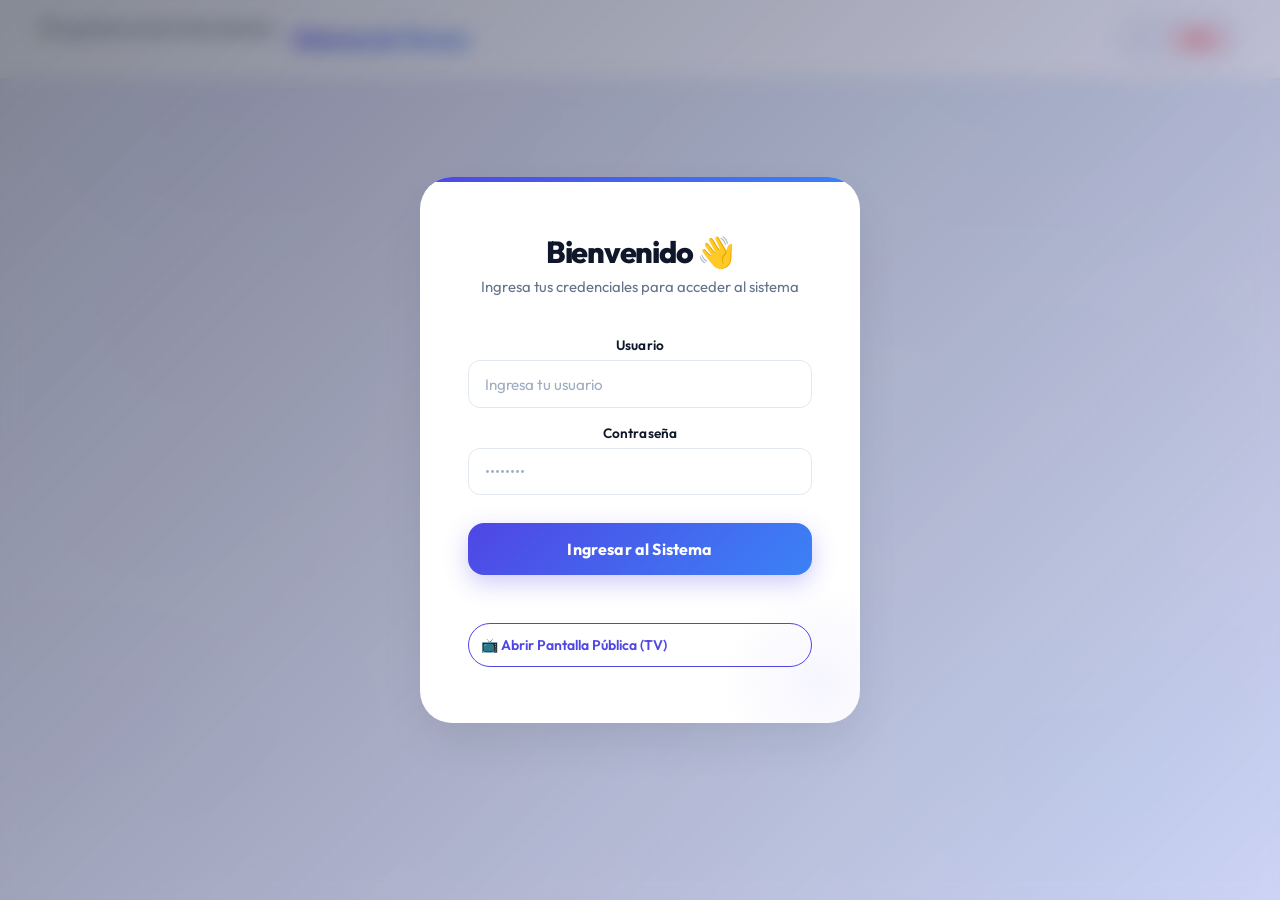
==== index.html @ 90244f5e "Add files via upload" ====
<!DOCTYPE html>
<html lang="es">

<head>
  <meta charset="UTF-8">
  <meta name="viewport" content="width=device-width, initial-scale=1.0">
  <title>Sistema de Turnos - Renovación Montufareña</title>
  <meta name="description" content="Sistema de gestión de turnos médicos para la Unidad de Salud Renovación Montufareña">

  <!-- Supabase SDK -->
  <script src="https://cdn.jsdelivr.net/npm/@supabase/supabase-js@2"></script>

  <!-- Librerías Externas Premium -->
  <script src="https://cdn.jsdelivr.net/npm/chart.js"></script>
  <script src="https://cdnjs.cloudflare.com/ajax/libs/html2pdf.js/0.10.1/html2pdf.bundle.min.js"></script>

  <!-- Estilos -->
  <link rel="stylesheet" href="style.css">
</head>

<body>

  <!-- =====================================================
       MODAL DE LOGIN
       ===================================================== -->
  <div id="overlay">
    <div class="modal">
      <h2>Bienvenido 👋</h2>
      <p class="modal-subtitle">Ingresa tus credenciales para acceder al sistema</p>

      <div id="step-login" class="login-step active">
        <div class="form-group">
          <label for="loginUsername">Usuario</label>
          <input type="text" id="loginUsername" placeholder="Ingresa tu usuario" autocomplete="off"
            onkeypress="if(event.key === 'Enter') document.getElementById('loginPassword').focus()">
        </div>
        <div class="form-group" style="margin-top: 1rem;">
          <label for="loginPassword">Contraseña</label>
          <input type="password" id="loginPassword" placeholder="••••••••"
            onkeypress="if(event.key === 'Enter') app.iniciarSesion()">
        </div>

        <button id="btnIngresar" class="btn-large" style="margin-top: 1.75rem;" onclick="app.iniciarSesion()">
          Ingresar al Sistema
        </button>
        <div style="text-align: center; margin-top: 1.5rem; padding-top: 1.5rem; border-top: 1px solid var(--border-color);">
          <button class="btn-action" style="background: transparent; border: 1.5px solid var(--primary); color: var(--primary); width: 100%; padding: 0.75rem;" onclick="app.abrirModoTV()">📺 Abrir Pantalla Pública (TV)</button>
        </div>
      </div>
    </div>
  </div>

  <!-- =====================================================
       HEADER
       ===================================================== -->
  <header>
    <div class="header-logo">
      <img
        src="https://res.cloudinary.com/dtmqftcsr/image/upload/v1777329849/LOGO_RENOVACIO%CC%81N_MONTUFAREN%CC%83A_fegxxf.png"
        alt="Logo Renovación Montufareña">
      <h1>Sistema de Turnos</h1>
    </div>
    <div class="user-info" id="userInfoDisplay">
      <span id="roleBadge"></span>
      <strong id="displayUserName"></strong>
      <button class="logout-btn" onclick="app.cerrarSesion()">Salir</button>
    </div>
  </header>

  <!-- =====================================================
       NAVEGACIÓN PRINCIPAL (MENU)
       ===================================================== -->
  <nav class="main-nav" id="mainNav" style="display: none;">
    <div class="nav-container">
      <button class="nav-item active" id="navBtnPrincipal" onclick="app.restaurarVistaSegunRol()">🏠 Panel Principal</button>
      <button class="nav-item" id="navBtnHistoria" onclick="app.abrirHistoriaClinica()">📖 Historia Clínica</button>
      <button class="nav-item" id="navBtnDashboard" onclick="app.abrirDashboard()" style="display: none;">📊 Dashboard</button>
    </div>
  </nav>

  <!-- =====================================================
       CONTENIDO PRINCIPAL
       ===================================================== -->
  <main>

    <!-- VISTA: Pantalla Pública (TV) -->
    <div id="view-tv" class="view" style="padding: 0; max-width: 100%; margin: -2rem;">
      <div style="height: calc(100vh - 80px); background: #0f172a; display: flex; align-items: center; justify-content: center; flex-direction: column; position: relative; overflow: hidden;">
        <div style="position: absolute; top: 0; left: 0; right: 0; background: linear-gradient(135deg, var(--primary), #0369a1); color: white; padding: 1.5rem; text-align: center; font-size: 1.8rem; font-weight: 800; letter-spacing: 2px; box-shadow: 0 4px 20px rgba(0,0,0,0.5);">
          SISTEMA DE TURNOS - RENOVACIÓN MONTUFAREÑA
          <button onclick="app.cerrarModoTV()" style="position:absolute; right: 1.5rem; top: 1.5rem; background: rgba(255,255,255,0.2); border: none; color: white; padding: 0.5rem 1rem; border-radius: 8px; cursor: pointer; font-family: inherit; font-weight: bold; font-size: 0.9rem;">✕ Cerrar TV</button>
        </div>
        <div id="tvContent" style="display: flex; flex-direction: column; align-items: center; justify-content: center; text-align: center; width: 100%; padding: 2rem;">
          <div style="font-size: 2.5rem; color: #64748b; font-weight: 600;">Esperando llamados...</div>
        </div>
        <div style="position: absolute; bottom: 0; left: 0; right: 0; background: rgba(15, 23, 42, 0.95); padding: 1.5rem 2rem; border-top: 1px solid rgba(255,255,255,0.1); backdrop-filter: blur(10px);">
          <h3 style="color: #94a3b8; margin-bottom: 1rem; font-size: 1.1rem; text-transform: uppercase; letter-spacing: 1px;">Últimos Llamados</h3>
          <div id="tvUltimosLlamados" style="display: flex; gap: 1.5rem; overflow-x: hidden;">
             <!-- items -->
          </div>
        </div>
      </div>
    </div>

    <!-- VISTA: Dar Turno (Turnero / Recepción) -->
    <div id="view-darTurno" class="view">
      <div class="card">
        <h2>📋 Registrar Nuevo Paciente</h2>
        <p>Complete los datos del paciente y seleccione la especialidad correspondiente.</p>

        <div class="form-grid">
          <div class="form-group">
            <label for="pacienteCedula">Número de Cédula</label>
            <input type="text" id="pacienteCedula" placeholder="Ej: 100xxxxxxx" onblur="app.buscarPacienteExistente()" autofocus>
            <div id="cedulaFeedback" style="font-size: 0.8rem; margin-top: 0.3rem; display: none;"></div>
          </div>

          <div class="form-group">
            <label for="pacienteNameInput">Nombres y Apellidos Completos</label>
            <input type="text" id="pacienteNameInput" placeholder="Ej: Juan Carlos Pérez López">
          </div>

          <div class="form-group">
            <label for="pacienteCelular">Número de Celular</label>
            <input type="tel" id="pacienteCelular" placeholder="Ej: 099xxxxxxx">
          </div>

          <div class="form-group full-width">
            <label for="pacienteDireccion">Dirección de Domicilio</label>
            <input type="text" id="pacienteDireccion" placeholder="Ej: Calle Principal 123, Barrio...">
          </div>

          <div class="form-group full-width">
            <label for="pacienteEspecialidad">Especialidad / Área a Atender</label>
            <select id="pacienteEspecialidad">
              <option value="">-- Seleccionar Área --</option>
            </select>
          </div>

          <div class="form-group full-width" style="background: rgba(0,0,0,0.02); padding: 1rem; border: 1px solid var(--border); border-radius: var(--radius-md);">
            <label style="margin-bottom: 0.8rem; font-weight: 700; color: var(--text-dark);">¿Cuándo es la consulta?</label>
            <div style="display: flex; gap: 1.5rem; flex-wrap: wrap;">
              <label class="excel-radio-opt" style="flex:1;">
                <input type="radio" name="tipo_turno" value="hoy" checked onchange="document.getElementById('fechaCitaContainer').style.display='none'">
                <div class="excel-radio-dot"></div>
                <span class="excel-radio-label">Para Hoy (Sala de Espera)</span>
              </label>
              <label class="excel-radio-opt" style="flex:1;">
                <input type="radio" name="tipo_turno" value="programado" onchange="document.getElementById('fechaCitaContainer').style.display='block'">
                <div class="excel-radio-dot"></div>
                <span class="excel-radio-label">Cita Futura (Agendar)</span>
              </label>
            </div>
            
            <div id="fechaCitaContainer" style="display: none; margin-top: 1rem; border-top: 1px dashed var(--border); padding-top: 1rem;">
              <label for="pacienteFechaCita">Fecha y Hora Programada</label>
              <input type="datetime-local" id="pacienteFechaCita">
            </div>
          </div>
        </div>

        <div style="display: flex; gap: 1rem; margin-top: 0.5rem;">
          <button id="btnDarTurno" class="btn-large" onclick="app.darTurno(false)" style="flex: 1;">
            🩺 Enviar a Signos Vitales
          </button>
          <button id="btnDarTurnoDirecto" class="btn-large btn-secondary" onclick="app.darTurno(true)" style="flex: 1;">
            👨‍⚕️ Directo a Especialidad
          </button>
        </div>
      </div>

      <div class="card">
        <div class="card-header">
          <h2>Pacientes Registrados</h2>
          <div class="card-header-actions">
            <button onclick="app.descargarExcel()" class="btn-action" style="background: var(--success);">📥 Excel</button>
          </div>
        </div>
        <ul class="patient-list" id="turneroHistoryList">
          <li>
            <div class="state-empty">
              <span class="state-empty-icon">📭</span>
              <span class="state-empty-text">No has registrado pacientes aún</span>
            </div>
          </li>
        </ul>
      </div>

      <!-- SECCIÓN AGENDA DE CITAS FUTURAS -->
      <div class="card" style="margin-top: 2rem;">
        <div class="card-header">
          <h2>📅 Agenda de Citas</h2>
          <div class="card-header-actions">
            <button onclick="app.cargarAgenda()" class="btn-action">🔄 Actualizar</button>
          </div>
        </div>
        <p style="margin-bottom: 1rem; color: var(--text-muted); font-size: 0.9rem;">Pacientes programados para atención futura. Puedes enviarlos a la sala de espera cuando lleguen.</p>
        <ul class="patient-list" id="agendaList">
          <li>
            <div class="state-empty">
              <span class="state-empty-icon">📅</span>
              <span class="state-empty-text">No hay citas programadas</span>
            </div>
          </li>
        </ul>
      </div>
    </div>

    <!-- VISTA: Enfermería (Lista de Triaje) -->
    <div id="view-triaje" class="view">
      <div class="next-patient triaje-banner">
        <h3>Próximo Paciente — Signos Vitales</h3>
        <div class="big-number" id="currentTriajeNumber">--</div>
        <div class="patient-name-display" id="currentTriajeName">Esperando pacientes...</div>
      </div>

      <div class="card">
        <div class="card-header">
          <h2>Cola de Recepción</h2>
          <div class="card-header-actions">
            <button onclick="app.descargarExcel()" class="btn-action" style="background: var(--success);">📥 Excel</button>
            <button onclick="app.cargarPacientesTriaje()" class="btn-action">🔄 Actualizar</button>
          </div>
        </div>

        <input type="text" class="search-input" id="inputFiltroTriaje"
          onkeyup="app.filtrarTriaje()" placeholder="Buscar por nombre, cédula o área...">

        <ul class="patient-list" id="triajeList">
          <li>
            <div class="state-empty animate-pulse">
              <span class="state-empty-icon">⏳</span>
              <span class="state-empty-text">Cargando pacientes...</span>
            </div>
          </li>
        </ul>
      </div>
    </div>

    <!-- VISTA: Formulario de Triaje (Enfermera) -->
    <div id="view-formTriaje" class="view">
      <div class="card">
        <h2>🩺 Registro de Signos Vitales</h2>
        <h3 id="triajePacienteName" style="font-size:1.1rem; color:var(--text-muted); font-weight:600; margin-bottom:1.75rem;">
          Paciente:
        </h3>

        <input type="hidden" id="triajeTurnoId">

        <div class="form-grid">
          <div class="form-group">
            <label for="triajeEdad">Edad (años)</label>
            <input type="number" id="triajeEdad" placeholder="Ej: 35">
          </div>

          <div class="form-group">
            <label for="triajePeso">Peso</label>
            <input type="text" id="triajePeso" placeholder="Ej: 70 kg">
          </div>

          <div class="form-group">
            <label for="triajeEstatura">Estatura</label>
            <input type="text" id="triajeEstatura" placeholder="Ej: 1.70 m">
          </div>

          <div class="form-group">
            <label for="triajePresion">Presión Arterial</label>
            <input type="text" id="triajePresion" placeholder="Ej: 120/80 mmHg">
          </div>

          <div class="form-group">
            <label for="triajeTemperatura">Temperatura</label>
            <input type="text" id="triajeTemperatura" placeholder="Ej: 36.5 °C">
          </div>

          <div class="form-group">
            <label for="triajeFrecuencia">Frecuencia Cardíaca</label>
            <input type="text" id="triajeFrecuencia" placeholder="Ej: 72 lpm">
          </div>

          <div class="form-group">
            <label for="triajeSaturacion">Saturación O₂</label>
            <input type="text" id="triajeSaturacion" placeholder="Ej: 98%">
          </div>
        </div>

        <button id="btnGuardarTriaje" class="btn-large btn-success" onclick="app.guardarTriaje()">
          ✅ Guardar Signos y Asignar Turno
        </button>
        <button class="btn-volver" onclick="app.mostrarVista('triaje')">← Cancelar y Volver</button>
      </div>
    </div>

    <!-- VISTA: Panel del Doctor (Área) -->
    <div id="view-misPacientes" class="view">
      <div class="next-patient">
        <h3 id="tituloConsultorio">Próximo Paciente en esta Área</h3>
        <div class="big-number" id="currentPatientNumber">--</div>
        <div class="patient-name-display" id="currentPatientName">Esperando pacientes...</div>
      </div>

      <div class="card">
        <div class="card-header">
          <h2>Lista de Espera</h2>
          <div class="card-header-actions">
            <button onclick="app.descargarExcel()" class="btn-action" style="background: var(--success);">📥 Excel</button>
            <button onclick="app.cargarPacientesArea()" class="btn-action">🔄 Actualizar</button>
          </div>
        </div>
        
        <input type="text" class="search-input" id="inputFiltroDoctor"
          onkeyup="app.filtrarDoctor()" placeholder="Buscar por nombre o cédula...">

        <ul class="patient-list" id="patientList">
          <li>
            <div class="state-empty animate-pulse">
              <span class="state-empty-icon">⏳</span>
              <span class="state-empty-text">Cargando...</span>
            </div>
          </li>
        </ul>
      </div>
    </div>

    <!-- VISTA: Formulario de Consulta (Doctor) -->
    <div id="view-formConsulta" class="view">
      <div class="card">
        <h2>👨‍⚕️ Consulta Médica</h2>
        <h3 id="consultaPacienteName" style="font-size:1.1rem; color:var(--text-muted); font-weight:600; margin-bottom:1.75rem;">
          Paciente:
        </h3>

        <input type="hidden" id="consultaTurnoId">

        <div id="formConsultaContent">
          <div class="card-section">
          <h3>👤 Datos del Paciente</h3>
          <p style="font-size: 0.85rem; color: var(--text-muted); margin-bottom: 1rem; margin-top: -0.8rem;">Puedes modificar los datos registrados en recepción si hay algún error.</p>
          <div class="form-grid">
            <div class="form-group full-width">
              <label>Nombres y Apellidos</label>
              <input type="text" id="consNombre">
            </div>
            <div class="form-group">
              <label>Cédula</label>
              <input type="text" id="consCedula">
            </div>
            <div class="form-group">
              <label>Celular</label>
              <input type="tel" id="consCelular">
            </div>
            <div class="form-group full-width">
              <label>Dirección</label>
              <input type="text" id="consDireccion">
            </div>
          </div>
        </div>

        <div class="card-section" style="background: rgba(14, 165, 233, 0.05); border-color: rgba(14, 165, 233, 0.2);">
          <h3>🩺 Signos Vitales (Triaje)</h3>
          <p style="font-size: 0.85rem; color: var(--text-muted); margin-bottom: 1rem; margin-top: -0.8rem;">Puedes modificar estos valores si es necesario.</p>
          <div class="form-grid" style="grid-template-columns: repeat(auto-fill, minmax(140px, 1fr));">
            <div class="form-group">
              <label>Edad</label>
              <input type="number" id="consEdad">
            </div>
            <div class="form-group">
              <label>Peso</label>
              <input type="text" id="consPeso">
            </div>
            <div class="form-group">
              <label>Estatura</label>
              <input type="text" id="consEstatura">
            </div>
            <div class="form-group">
              <label>Presión Art.</label>
              <input type="text" id="consPresion">
            </div>
            <div class="form-group">
              <label>Temp.</label>
              <input type="text" id="consTemperatura">
            </div>
            <div class="form-group">
              <label>Frec. Card.</label>
              <input type="text" id="consFrecuencia">
            </div>
            <div class="form-group">
              <label>Sat. O₂</label>
              <input type="text" id="consSaturacion">
            </div>
          </div>
        </div>

        <div class="form-grid">
          <div class="form-group full-width">
            <label for="consDiagnostico">Estado o Problemas del Paciente (Diagnóstico)</label>
            <textarea id="consDiagnostico" rows="4" placeholder="Describe los síntomas, diagnóstico y observaciones..."></textarea>
          </div>
          
          <div class="form-group full-width">
            <label for="consReceta">Receta Médica (Opcional)</label>
            <textarea id="consReceta" rows="4" placeholder="Escribe los medicamentos e indicaciones... (Si llenas esto, el paciente será enviado a Farmacia)"></textarea>
          </div>
        </div>

        <div id="farmaciaControls" style="display: none; margin-top: 1.5rem; padding-top: 1.5rem; border-top: 1px solid var(--border); width: 100%;">
          <h3 style="margin-bottom: 1rem; color: var(--text-dark); font-size: 1.1rem;">Control de Entrega (Farmacia)</h3>
          <div style="display: flex; gap: 1rem; margin-bottom: 1.5rem; flex-wrap: wrap;">
            <label class="excel-radio-opt" style="flex:1;">
              <input type="radio" name="estado_entrega" value="Completo" checked>
              <div class="excel-radio-dot"></div>
              <span class="excel-radio-label">Entregado Completo</span>
            </label>
            <label class="excel-radio-opt" style="flex:1;">
              <input type="radio" name="estado_entrega" value="Parcial">
              <div class="excel-radio-dot"></div>
              <span class="excel-radio-label">Entregado Parcial</span>
            </label>
            <label class="excel-radio-opt" style="flex:1;">
              <input type="radio" name="estado_entrega" value="Sin Stock">
              <div class="excel-radio-dot"></div>
              <span class="excel-radio-label">Sin Stock</span>
            </label>
          </div>
          <div class="form-group full-width">
            <label for="farmaciaNotas">Notas / Observaciones de Farmacia</label>
            <textarea id="farmaciaNotas" rows="2" placeholder="Ej: No hubo paracetamol de 500mg..."></textarea>
          </div>
        </div>

          <button id="btnGuardarConsulta" class="btn-large btn-success" onclick="app.guardarConsulta()" style="margin-top: 1.5rem;">
            ✅ Finalizar Consulta
          </button>
          <button class="btn-volver" onclick="app.mostrarVista('misPacientes')">← Volver a la Lista (Sin Guardar)</button>
        </div>

        <div id="formConsultaSuccess" style="display: none; text-align: center; padding: 2rem 0;">
          <div style="font-size: 4rem; margin-bottom: 1rem;">💊</div>
          <h2 style="color: var(--success); margin-bottom: 0.5rem;">¡Receta Enviada a Farmacia!</h2>
          <p style="color: var(--text-muted); margin-bottom: 2rem;">Por favor, entrega este código al paciente:</p>
          
          <div style="background: var(--bg); border: 2px dashed var(--primary); border-radius: var(--radius-lg); padding: 2rem; margin-bottom: 2.5rem; display: inline-block; min-width: 250px;">
            <div style="font-size: 1rem; text-transform: uppercase; letter-spacing: 2px; color: var(--text-muted); margin-bottom: 0.5rem;">CÓDIGO DE RECETA</div>
            <div id="consultaCodigoGenerado" style="font-size: 4.5rem; font-weight: 800; color: var(--primary); letter-spacing: 4px; line-height: 1;">----</div>
          </div>
          <div style="display: flex; gap: 1rem; justify-content: center;">
            <button class="btn-large" style="background: var(--primary);" onclick="app.descargarRecetaPDF()">
              🖨️ Descargar Receta (PDF)
            </button>
            <button class="btn-large btn-secondary" onclick="app.cerrarPantallaExitoConsulta()">
              Cerrar y Volver
            </button>
          </div>

      </div>
    </div>
    <!-- Cierre de view-formConsulta -->
    </div>

    <!-- VISTA: Historia Clinica -->
    <div id="view-historiaClinica" class="view">
      <div class="card">
        <div class="card-header" style="margin-bottom:1rem;">
          <h2>📖 Historia Clínica</h2>
          <div class="card-header-actions">
            <button class="btn-volver" onclick="app.restaurarVistaSegunRol()" style="margin-top: 0;">← Volver al Panel</button>
          </div>
        </div>
        <p style="margin-bottom: 1.5rem;">Busca un paciente por su número de cédula o nombres completos para ver todo su historial de atenciones.</p>

        <div style="display: flex; gap: 1rem; align-items: flex-end; margin-bottom: 2rem;">
          <div class="form-group" style="flex: 1; margin-bottom: 0;">
            <label for="inputBuscarHistoria">Cédula o Nombres Completos</label>
            <input type="text" id="inputBuscarHistoria" placeholder="Ej: 100xxxxxxx o Juan Pérez" onkeypress="if(event.key === 'Enter') app.buscarHistoriaClinica()">
          </div>
          <button class="btn-large btn-success" style="padding: 0.75rem 2rem; margin-bottom: 0; min-width: auto;" onclick="app.buscarHistoriaClinica()">
            🔍 Buscar
          </button>
        </div>

        <div id="historiaClinicaLoading" style="display: none; text-align: center; padding: 2rem;">
          <div class="state-empty animate-pulse">
             <span class="state-empty-icon">⏳</span>
             <span class="state-empty-text">Buscando historial médico...</span>
          </div>
        </div>

        <div id="historiaClinicaEmpty" style="display: none; text-align: center; padding: 2rem;">
          <div class="state-empty">
             <span class="state-empty-icon">📂</span>
             <span class="state-empty-text">Realiza una búsqueda para ver el historial</span>
          </div>
        </div>

        <div id="historiaClinicaResults" style="display: none;">
          <!-- Aquí se renderiza la info del paciente y su timeline de visitas -->
        </div>
      </div>
    </div>

    <!-- VISTA: ADMIN -->
    <div id="view-admin" class="view">
      <div class="card">
        <div class="card-header" style="margin-bottom:1rem;">
          <h2>⚙️ Panel de Administración</h2>
          <div class="card-header-actions">
            <button onclick="app.descargarExcel()" class="btn-action" style="background: var(--success);">📥 Excel Pacientes</button>
          </div>
        </div>
        <p>Gestiona el personal médico, de recepción y enfermería del sistema.</p>

        <div class="card-section">
          <h3>➕ Crear Nuevo Usuario</h3>
          <div class="form-grid">
            <div class="form-group">
              <label>Usuario (sin espacios)</label>
              <input type="text" id="adminNewUser" placeholder="Ej: maria_recepcion">
            </div>
            <div class="form-group">
              <label>Contraseña</label>
              <input type="text" id="adminNewPass" placeholder="Ej: secreto123">
            </div>
            <div class="form-group">
              <label>Rol</label>
              <select id="adminNewRole">
                <option value="turnero">Turnero / Recepción</option>
                <option value="enfermera">Enfermera / Triaje</option>
                <option value="doctor">Doctor</option>
              </select>
            </div>
            <div class="form-group" id="adminAreaContainer">
              <label>Área (para doctores)</label>
              <select id="adminNewArea">
                <option value="">-- Sin Área --</option>
              </select>
            </div>
          </div>
          <button class="btn-action" style="background: var(--primary);" onclick="app.adminCrearUsuario()">
            💾 Guardar Usuario
          </button>
        </div>

        <div class="card-header" style="margin-bottom: 1rem;">
          <h2 style="font-size: 1.15rem;">👥 Usuarios Activos</h2>
        </div>
        <ul class="patient-list" id="adminUserList">
          <li>
            <div class="state-empty animate-pulse">
              <span class="state-empty-icon">👤</span>
              <span class="state-empty-text">Cargando usuarios...</span>
            </div>
          </li>
        </ul>
      </div>
    </div>

    <!-- VISTA: Dashboard (Analytics) -->
    <div id="view-dashboard" class="view">
      <div class="card">
        <div class="card-header" style="margin-bottom:1rem;">
          <h2>📊 Panel de Estadísticas (Analytics)</h2>
          <div class="card-header-actions">
            <button class="btn-action" style="background: var(--primary);" onclick="app.generarDashboard()">🔄 Refrescar</button>
            <button class="btn-volver" onclick="app.restaurarVistaSegunRol()" style="margin-top: 0;">← Volver al Panel</button>
          </div>
        </div>
        
        <div style="display: grid; grid-template-columns: repeat(auto-fit, minmax(200px, 1fr)); gap: 1.5rem; margin-top: 1rem;">
          <div style="background: var(--bg); border: 1.5px solid var(--border); padding: 1.5rem; border-radius: var(--radius-lg); text-align: center;">
            <h3 style="color: var(--text-muted); margin-bottom: 0.5rem; font-size: 0.9rem; text-transform: uppercase; font-weight: 700;">Total Hoy</h3>
            <div id="dashTotalPacientes" style="font-size: 2.5rem; font-weight: 800; color: var(--primary);">0</div>
          </div>
          <div style="background: var(--bg); border: 1.5px solid var(--border); padding: 1.5rem; border-radius: var(--radius-lg); text-align: center;">
            <h3 style="color: var(--text-muted); margin-bottom: 0.5rem; font-size: 0.9rem; text-transform: uppercase; font-weight: 700;">Atendidos</h3>
            <div id="dashTotalAtendidos" style="font-size: 2.5rem; font-weight: 800; color: var(--success);">0</div>
          </div>
          <div style="background: var(--bg); border: 1.5px solid var(--border); padding: 1.5rem; border-radius: var(--radius-lg); text-align: center;">
            <h3 style="color: var(--text-muted); margin-bottom: 0.5rem; font-size: 0.9rem; text-transform: uppercase; font-weight: 700;">En Espera</h3>
            <div id="dashTotalEspera" style="font-size: 2.5rem; font-weight: 800; color: #f59e0b;">0</div>
          </div>
        </div>

        <div style="display: grid; grid-template-columns: repeat(auto-fit, minmax(300px, 1fr)); gap: 2rem; margin-top: 2rem;">
          <div style="background: var(--bg); border: 1.5px solid var(--border); padding: 1.5rem; border-radius: var(--radius-lg);">
            <h3 style="color: var(--text-dark); margin-bottom: 1rem; text-align: center; font-size: 1.1rem; font-weight: 700;">Pacientes por Área</h3>
            <canvas id="chartAreas"></canvas>
          </div>
          <div style="background: var(--bg); border: 1.5px solid var(--border); padding: 1.5rem; border-radius: var(--radius-lg);">
            <h3 style="color: var(--text-dark); margin-bottom: 1rem; text-align: center; font-size: 1.1rem; font-weight: 700;">Estado General</h3>
            <canvas id="chartEstados"></canvas>
          </div>
        </div>
      </div>
    </div>

  </main>

  <!-- Toast container -->
  <div class="toast-container" id="toastContainer"></div>

  <!-- App logic -->
  <script src="app.js"></script>

</body>

</html>
---- style.css ----
@import url('https://fonts.googleapis.com/css2?family=Outfit:wght@300;400;500;600;700;800&display=swap');

/* ============================================================
   DESIGN SYSTEM TOKENS
   ============================================================ */
:root {
  --primary: #4f46e5;
  --primary-hover: #4338ca;
  --primary-light: #ede9fe;
  --primary-gradient: linear-gradient(135deg, #4f46e5 0%, #3b82f6 100%);
  --secondary: #0ea5e9;
  --secondary-gradient: linear-gradient(135deg, #0ea5e9 0%, #6366f1 100%);

  --success: #10b981;
  --success-light: #d1fae5;
  --success-gradient: linear-gradient(135deg, #10b981, #059669);

  --warning: #f59e0b;
  --warning-light: #fef3c7;
  --danger: #ef4444;
  --danger-light: #fee2e2;

  --bg: #f1f5f9;
  --surface-solid: #ffffff;
  --text-dark: #0f172a;
  --text-body: #1e293b;
  --text-muted: #64748b;
  --border: #e2e8f0;
  --border-strong: #cbd5e1;

  --shadow-xs: 0 1px 3px rgba(0,0,0,0.06);
  --shadow-sm: 0 4px 12px rgba(15, 23, 42, 0.05);
  --shadow-md: 0 10px 32px -5px rgba(15, 23, 42, 0.08);
  --shadow-lg: 0 20px 50px -10px rgba(15, 23, 42, 0.12);
  --shadow-primary: 0 8px 24px rgba(79, 70, 229, 0.28);
  --shadow-success: 0 8px 24px rgba(16, 185, 129, 0.28);

  --radius-xs: 8px;
  --radius-sm: 12px;
  --radius-md: 16px;
  --radius-lg: 24px;
  --radius-xl: 32px;

  --transition: all 0.25s cubic-bezier(0.4, 0, 0.2, 1);
  --transition-bounce: all 0.4s cubic-bezier(0.34, 1.56, 0.64, 1);
}

/* ============================================================
   RESET & BASE
   ============================================================ */
*, *::before, *::after { box-sizing: border-box; margin: 0; padding: 0; }
html { scroll-behavior: smooth; }

body {
  font-family: 'Outfit', sans-serif;
  background-color: var(--bg);
  background-image:
    radial-gradient(ellipse at 20% 10%, hsla(253, 100%, 70%, 0.08) 0, transparent 45%),
    radial-gradient(ellipse at 80% 5%,  hsla(210, 100%, 65%, 0.07) 0, transparent 45%),
    radial-gradient(ellipse at 5%  80%, hsla(240, 80%,  70%, 0.06) 0, transparent 45%),
    radial-gradient(ellipse at 85% 85%, hsla(196, 100%, 65%, 0.08) 0, transparent 45%);
  background-attachment: fixed;
  color: var(--text-body);
  min-height: 100vh;
  display: flex;
  flex-direction: column;
  -webkit-font-smoothing: antialiased;
  -moz-osx-font-smoothing: grayscale;
}

/* ============================================================
   MODAL DE LOGIN
   ============================================================ */
#overlay {
  position: fixed;
  inset: 0;
  background: linear-gradient(135deg, rgba(15,23,42,0.5), rgba(79,70,229,0.18));
  backdrop-filter: blur(10px);
  -webkit-backdrop-filter: blur(10px);
  z-index: 1000;
  display: flex;
  justify-content: center;
  align-items: center;
  padding: 1.5rem;
  animation: fadeIn 0.4s ease;
}

.modal {
  background: var(--surface-solid);
  border-radius: var(--radius-xl);
  padding: 3.5rem 3rem;
  width: 100%;
  max-width: 440px;
  box-shadow: var(--shadow-lg);
  text-align: center;
  position: relative;
  overflow: hidden;
  animation: slideUp 0.55s cubic-bezier(0.16, 1, 0.3, 1);
}

.modal::before {
  content: '';
  position: absolute;
  top: 0; left: 0; right: 0; height: 5px;
  background: var(--primary-gradient);
}

.modal::after {
  content: '';
  position: absolute;
  bottom: -60px; right: -60px;
  width: 200px; height: 200px;
  border-radius: 50%;
  background: radial-gradient(circle, rgba(79,70,229,0.05) 0%, transparent 70%);
  pointer-events: none;
}

.modal h2 {
  color: var(--text-dark);
  font-size: 1.9rem;
  font-weight: 800;
  margin-bottom: 0.4rem;
  letter-spacing: -0.04em;
}

.modal-subtitle {
  color: var(--text-muted);
  font-size: 0.93rem;
  margin-bottom: 2.5rem;
}

/* ============================================================
   HEADER
   ============================================================ */
header {
  background: var(--surface-solid);
  border-bottom: 1px solid var(--border);
  padding: 0.85rem 2.5rem;
  display: flex;
  justify-content: space-between;
  align-items: center;
  box-shadow: var(--shadow-xs);
  position: sticky;
  top: 0;
  z-index: 100;
}

.header-logo {
  display: flex;
  align-items: center;
  gap: 1.1rem;
}

.header-logo img {
  height: 42px;
  object-fit: contain;
  transition: var(--transition-bounce);
}

.header-logo img:hover { transform: scale(1.08) rotate(-4deg); }

.header-logo h1 {
  font-size: 1.35rem;
  font-weight: 800;
  letter-spacing: -0.025em;
  background: var(--primary-gradient);
  -webkit-background-clip: text;
  -webkit-text-fill-color: transparent;
  background-clip: text;
}

.user-info {
  display: flex;
  align-items: center;
  gap: 1rem;
  background: var(--bg);
  padding: 0.45rem 0.45rem 0.45rem 1.1rem;
  border-radius: 50px;
  border: 1px solid var(--border);
}

#roleBadge { font-size: 1.1rem; line-height: 1; }

#displayUserName {
  font-weight: 700;
  font-size: 0.93rem;
  color: var(--text-dark);
}

.logout-btn {
  background: var(--danger-light);
  color: var(--danger);
  border: none;
  padding: 0.5rem 1.1rem;
  border-radius: 50px;
  font-weight: 700;
  font-size: 0.86rem;
  font-family: inherit;
  cursor: pointer;
  transition: var(--transition);
}

.logout-btn:hover {
  background: var(--danger);
  color: white;
  box-shadow: 0 4px 12px rgba(239,68,68,0.3);
}

/* ============================================================
   NAVEGACIÓN PRINCIPAL
   ============================================================ */
.main-nav {
  background: var(--surface-solid);
  border-bottom: 1px solid var(--border);
  position: sticky;
  top: 80px; /* height of header */
  z-index: 90;
  box-shadow: 0 4px 6px -1px rgba(0,0,0,0.02), 0 2px 4px -2px rgba(0,0,0,0.02);
}

.nav-container {
  max-width: 1300px;
  margin: 0 auto;
  padding: 0 2rem;
  display: flex;
  gap: 1.5rem;
}

.nav-item {
  background: transparent;
  border: none;
  padding: 1.25rem 0.5rem;
  font-size: 0.95rem;
  font-weight: 700;
  color: var(--text-muted);
  cursor: pointer;
  border-bottom: 3px solid transparent;
  transition: all 0.2s ease;
  white-space: nowrap;
}

.nav-item:hover {
  color: var(--primary);
  border-bottom-color: var(--border-strong);
}

.nav-item.active {
  color: var(--primary);
  border-bottom-color: var(--primary);
}

/* ============================================================
   MAIN
   ============================================================ */
main {
  flex: 1;
  padding: 2rem;
  max-width: 1300px;
  margin: 0 auto;
  width: 100%;
}

.view {
  display: none;
  animation: fadeInScale 0.35s cubic-bezier(0.16, 1, 0.3, 1);
}

.view.active { display: block; }

/* ============================================================
   CARDS
   ============================================================ */
.card {
  background: var(--surface-solid);
  border: 1px solid var(--border);
  border-radius: var(--radius-lg);
  padding: 2rem 2.5rem;
  box-shadow: var(--shadow-sm);
  transition: var(--transition);
  margin-bottom: 1.5rem;
}

.card:hover {
  box-shadow: var(--shadow-md);
  border-color: var(--border-strong);
}

.card h2 {
  font-size: 1.5rem;
  font-weight: 800;
  color: var(--text-dark);
  letter-spacing: -0.025em;
  margin-bottom: 0.35rem;
}

.card > p {
  color: var(--text-muted);
  margin-bottom: 1.75rem;
  font-size: 0.95rem;
}

/* Card header row (title + actions) */
.card-header {
  display: flex;
  justify-content: space-between;
  align-items: center;
  margin-bottom: 1.25rem;
  gap: 1rem;
  flex-wrap: wrap;
}

.card-header h2 { margin-bottom: 0; }

.card-header-actions {
  display: flex;
  gap: 0.6rem;
  flex-shrink: 0;
}

/* Sub-section box (e.g. create user form) */
.card-section {
  background: var(--bg);
  border: 1px solid var(--border);
  border-radius: var(--radius-md);
  padding: 1.75rem;
  margin-bottom: 1.75rem;
}

.card-section h3 {
  font-size: 1rem;
  font-weight: 700;
  color: var(--text-dark);
  margin-bottom: 1.25rem;
  display: flex;
  align-items: center;
  gap: 0.4rem;
}

/* ============================================================
   FORMS
   ============================================================ */
.form-grid {
  display: grid;
  grid-template-columns: repeat(auto-fit, minmax(250px, 1fr));
  gap: 1.1rem;
  margin-bottom: 1.5rem;
}

.full-width { grid-column: 1 / -1; }

.form-group { display: flex; flex-direction: column; }

.form-group label {
  font-weight: 600;
  font-size: 0.85rem;
  color: var(--text-dark);
  margin-bottom: 0.4rem;
  letter-spacing: 0.01em;
}

.form-group input,
.form-group select,
.form-group textarea {
  padding: 0.82rem 1rem;
  border: 1.5px solid var(--border);
  border-radius: var(--radius-sm);
  font-size: 0.95rem;
  font-family: inherit;
  background: var(--surface-solid);
  color: var(--text-dark);
  transition: var(--transition);
  outline: none;
  width: 100%;
}

.form-group input::placeholder,
.form-group textarea::placeholder { color: #a0aec0; }

.form-group input:hover,
.form-group select:hover { border-color: var(--border-strong); }

.form-group input:focus,
.form-group select:focus {
  border-color: var(--primary);
  box-shadow: 0 0 0 3px rgba(79,70,229,0.12);
  background: #fff;
}

/* Standalone search */
.search-input {
  width: 100%;
  padding: 0.8rem 1rem 0.8rem 2.6rem;
  border: 1.5px solid var(--border);
  border-radius: var(--radius-sm);
  font-size: 0.95rem;
  font-family: inherit;
  background: var(--bg) url("data:image/svg+xml,%3Csvg xmlns='http://www.w3.org/2000/svg' width='16' height='16' viewBox='0 0 24 24' fill='none' stroke='%2394a3b8' stroke-width='2' stroke-linecap='round' stroke-linejoin='round'%3E%3Ccircle cx='11' cy='11' r='8'/%3E%3Cpath d='m21 21-4.35-4.35'/%3E%3C/svg%3E") 0.9rem center no-repeat;
  color: var(--text-dark);
  outline: none;
  transition: var(--transition);
  margin-bottom: 1.25rem;
}

.search-input:focus {
  border-color: var(--primary);
  box-shadow: 0 0 0 3px rgba(79,70,229,0.12);
  background-color: #fff;
}

/* ============================================================
   BUTTONS
   ============================================================ */
.btn-large {
  background: var(--primary-gradient);
  color: white;
  border: none;
  padding: 1rem 1.5rem;
  border-radius: var(--radius-md);
  font-size: 1rem;
  font-weight: 700;
  font-family: inherit;
  cursor: pointer;
  width: 100%;
  transition: var(--transition);
  box-shadow: var(--shadow-primary);
  position: relative;
  overflow: hidden;
  letter-spacing: 0.01em;
}

.btn-large::after {
  content: '';
  position: absolute;
  top: 0; left: -120%; width: 60%; height: 100%;
  background: linear-gradient(90deg, transparent, rgba(255,255,255,0.2), transparent);
  transition: 0.55s;
}

.btn-large:hover::after { left: 130%; }
.btn-large:hover { transform: translateY(-2px); box-shadow: 0 12px 32px rgba(79,70,229,0.38); }
.btn-large:active { transform: translateY(1px); box-shadow: var(--shadow-primary); }
.btn-large:disabled { opacity: 0.55; cursor: not-allowed; transform: none !important; box-shadow: none !important; }

.btn-large.btn-secondary {
  background: var(--secondary-gradient);
  box-shadow: 0 8px 24px rgba(14,165,233,0.25);
}

.btn-large.btn-secondary:hover { box-shadow: 0 12px 32px rgba(14,165,233,0.38); }

.btn-large.btn-success {
  background: var(--success-gradient);
  box-shadow: var(--shadow-success);
}

.btn-action {
  background: var(--primary);
  color: white;
  border: none;
  padding: 0.5rem 1rem;
  border-radius: 50px;
  font-weight: 600;
  font-size: 0.875rem;
  font-family: inherit;
  cursor: pointer;
  transition: var(--transition);
  display: inline-flex;
  align-items: center;
  gap: 0.4rem;
  white-space: nowrap;
}

.btn-action:hover {
  transform: translateY(-2px);
  filter: brightness(1.1);
  box-shadow: 0 6px 16px rgba(79,70,229,0.3);
}

.btn-volver {
  display: block;
  width: 100%;
  margin-top: 0.9rem;
  padding: 0.85rem;
  border: 1.5px solid var(--border-strong);
  border-radius: var(--radius-md);
  background: transparent;
  color: var(--text-muted);
  font-size: 0.93rem;
  font-weight: 600;
  font-family: inherit;
  cursor: pointer;
  transition: var(--transition);
  text-align: center;
}

.btn-volver:hover {
  background: var(--bg);
  color: var(--text-dark);
  border-color: var(--primary);
}

/* ============================================================
   NEXT-PATIENT BANNER
   ============================================================ */
.next-patient {
  background: var(--primary-gradient);
  color: white;
  padding: 2rem 2.5rem;
  border-radius: var(--radius-lg);
  text-align: center;
  margin-bottom: 1.5rem;
  box-shadow: var(--shadow-primary);
  position: relative;
  overflow: hidden;
}

.next-patient.triaje-banner {
  background: var(--success-gradient);
  box-shadow: var(--shadow-success);
}

.next-patient::before {
  content: '';
  position: absolute;
  top: -50%; right: -15%; width: 260px; height: 260px;
  border-radius: 50%;
  background: rgba(255,255,255,0.07);
  pointer-events: none;
}

.next-patient::after {
  content: '';
  position: absolute;
  bottom: -45%; left: -10%; width: 160px; height: 160px;
  border-radius: 50%;
  background: rgba(255,255,255,0.05);
  pointer-events: none;
}

.next-patient h3 {
  font-size: 0.78rem;
  font-weight: 700;
  opacity: 0.85;
  text-transform: uppercase;
  letter-spacing: 2px;
  position: relative;
}

.next-patient .big-number {
  font-size: 3.75rem;
  font-weight: 800;
  line-height: 1;
  margin: 0.65rem 0 0.45rem;
  text-shadow: 0 4px 16px rgba(0,0,0,0.1);
  position: relative;
}

.next-patient .patient-name-display {
  font-size: 1rem;
  opacity: 0.9;
  font-weight: 500;
  position: relative;
}

/* ============================================================
   PATIENT LISTS
   ============================================================ */
.patient-list {
  list-style: none;
  display: flex;
  flex-direction: column;
  gap: 0.9rem;
}

.patient-item {
  background: var(--surface-solid);
  border: 1.5px solid var(--border);
  border-radius: var(--radius-md);
  padding: 1.1rem 1.4rem 1.1rem 1.65rem;
  display: flex;
  flex-direction: column;
  box-shadow: var(--shadow-xs);
  transition: var(--transition);
  position: relative;
  overflow: hidden;
}

.patient-item:hover {
  transform: translateY(-3px);
  box-shadow: var(--shadow-md);
  border-color: rgba(79,70,229,0.22);
}

.patient-item::before {
  content: '';
  position: absolute;
  top: 0; left: 0; bottom: 0; width: 4px;
  background: var(--primary);
  border-radius: 4px 0 0 4px;
}

.patient-item.en-consulta {
  background: var(--success-light);
  border-color: rgba(16,185,129,0.3);
}

.patient-item.en-consulta::before { background: var(--success); }
.patient-item.estado-espera::before { background: var(--warning); }

.patient-header {
  display: flex;
  justify-content: space-between;
  align-items: flex-start;
  gap: 1rem;
  width: 100%;
}

.patient-title {
  font-size: 1.05rem;
  font-weight: 700;
  color: var(--text-dark);
  margin-bottom: 0.25rem;
  line-height: 1.35;
}

.patient-subtitle {
  font-size: 0.875rem;
  color: var(--text-muted);
  line-height: 1.6;
}

.patient-actions {
  display: flex;
  gap: 0.55rem;
  flex-shrink: 0;
  align-items: center;
}

/* Badges */
.badge-turno {
  display: inline-flex;
  align-items: center;
  gap: 0.3rem;
  background: var(--primary);
  color: white;
  padding: 2px 10px;
  border-radius: 50px;
  font-size: 0.75rem;
  font-weight: 700;
  letter-spacing: 0.3px;
}

.badge-status {
  display: inline-flex;
  align-items: center;
  gap: 0.3rem;
  padding: 2px 10px;
  border-radius: 50px;
  font-size: 0.75rem;
  font-weight: 700;
}

.badge-status.espera   { background: var(--warning-light); color: #92400e; }
.badge-status.consulta { background: var(--success-light); color: #065f46; }
.badge-status.pending  { background: var(--primary-light); color: #3730a3; }

/* Signos vitales grid */
.patient-data-grid {
  display: grid;
  grid-template-columns: repeat(auto-fill, minmax(140px, 1fr));
  gap: 0.65rem;
  margin-top: 1rem;
  padding-top: 1rem;
  border-top: 1px dashed var(--border);
}

.data-item {
  background: var(--bg);
  border-radius: var(--radius-xs);
  padding: 0.55rem 0.75rem;
  display: flex;
  flex-direction: column;
  gap: 0.1rem;
}

.data-item .data-label {
  font-size: 0.68rem;
  color: var(--text-muted);
  text-transform: uppercase;
  letter-spacing: 0.5px;
  font-weight: 600;
}

.data-item .data-value {
  font-size: 0.93rem;
  font-weight: 700;
  color: var(--text-dark);
}

/* For backward compat (old span usage in data-item) */
.data-item span:first-child {
  font-size: 0.68rem;
  color: var(--text-muted);
  text-transform: uppercase;
  letter-spacing: 0.5px;
  font-weight: 600;
}

.data-item span:last-child {
  font-size: 0.93rem;
  font-weight: 700;
  color: var(--text-dark);
}

/* ============================================================
   ADMIN USER LIST
   ============================================================ */
.admin-user-item,
.patient-item[data-admin-row] {
  background: var(--surface-solid);
  border: 1.5px solid var(--border);
  border-radius: var(--radius-md);
  padding: 1rem 1.4rem;
  display: flex !important;
  flex-direction: row !important;
  justify-content: space-between;
  align-items: center;
  gap: 1rem;
  box-shadow: var(--shadow-xs);
  transition: var(--transition);
}

.admin-user-item:hover { border-color: var(--border-strong); box-shadow: var(--shadow-sm); }

.admin-user-info { display: flex; flex-direction: column; gap: 0.3rem; }

.admin-username {
  font-size: 1rem;
  font-weight: 700;
  color: var(--text-dark);
}

.admin-user-meta {
  display: flex;
  align-items: center;
  gap: 0.55rem;
  flex-wrap: wrap;
}

.role-badge {
  display: inline-flex;
  align-items: center;
  padding: 2px 10px;
  border-radius: 50px;
  font-size: 0.72rem;
  font-weight: 700;
  letter-spacing: 0.3px;
}

.role-badge.admin    { background: #1e293b;  color: #f8fafc; }
.role-badge.doctor   { background: #dbeafe;  color: #1d4ed8; }
.role-badge.enfermera{ background: #ccfbf1;  color: #0f766e; }
.role-badge.turnero  { background: #fef3c7;  color: #92400e; }

.area-tag {
  font-size: 0.8rem;
  color: var(--text-muted);
  display: flex;
  align-items: center;
  gap: 0.25rem;
}

/* ============================================================
   EMPTY / LOADING STATES
   ============================================================ */
.state-empty {
  display: flex;
  flex-direction: column;
  align-items: center;
  justify-content: center;
  padding: 3rem 2rem;
  color: var(--text-muted);
  text-align: center;
  gap: 0.75rem;
}

.state-empty-icon { font-size: 3rem; opacity: 0.35; }
.state-empty-text { font-weight: 600; font-size: 0.97rem; }
.state-empty-sub  { font-size: 0.85rem; }

/* ============================================================
   TOAST NOTIFICATIONS
   ============================================================ */
.toast-container {
  position: fixed;
  bottom: 2rem;
  right: 2rem;
  display: flex;
  flex-direction: column-reverse;
  gap: 0.7rem;
  z-index: 9999;
  pointer-events: none;
}

.toast {
  background: var(--surface-solid);
  color: var(--text-dark);
  padding: 0.9rem 1.4rem 0.9rem 1.1rem;
  border-radius: var(--radius-md);
  box-shadow: var(--shadow-lg);
  display: flex;
  align-items: center;
  gap: 0.75rem;
  font-weight: 600;
  font-size: 0.93rem;
  animation: slideInRight 0.38s cubic-bezier(0.16, 1, 0.3, 1) forwards;
  border-left: 4px solid var(--primary);
  pointer-events: all;
  min-width: 260px;
  max-width: 380px;
}

.toast-success { border-left-color: var(--success); }
.toast-error   { border-left-color: var(--danger); }

/* ============================================================
   ANIMATIONS
   ============================================================ */
@keyframes fadeIn {
  from { opacity: 0; }
  to   { opacity: 1; }
}

@keyframes fadeInScale {
  from { opacity: 0; transform: scale(0.98) translateY(8px); }
  to   { opacity: 1; transform: scale(1) translateY(0); }
}

@keyframes slideUp {
  from { opacity: 0; transform: translateY(36px) scale(0.96); }
  to   { opacity: 1; transform: translateY(0) scale(1); }
}

@keyframes fadeInUp {
  from { opacity: 0; transform: translateY(14px); }
  to   { opacity: 1; transform: translateY(0); }
}

@keyframes pulse {
  0%, 100% { transform: scale(1); opacity: 1; }
  50% { transform: scale(1.04); opacity: 0.85; }
}

@keyframes slideInRight {
  from { opacity: 0; transform: translateX(48px); }
  to   { opacity: 1; transform: translateX(0); }
}

/* ============================================================
   RESPONSIVE
   ============================================================ */
@media (max-width: 768px) {
  header {
    flex-direction: column;
    gap: 1rem;
    padding: 1rem 1.25rem;
  }

  .user-info {
    width: 100%;
    justify-content: space-between;
  }

  main { padding: 1.25rem 0.9rem; }

  .card { padding: 1.4rem 1.25rem; }

  .next-patient { padding: 1.5rem 1.25rem; }
  .next-patient .big-number { font-size: 3rem; }

  .patient-header {
    flex-direction: column;
    align-items: flex-start;
    gap: 0.9rem;
  }

  .patient-actions {
    width: 100%;
    justify-content: flex-start;
    flex-wrap: wrap;
  }

  .btn-action { flex: 1; justify-content: center; }

  .admin-user-item {
    flex-direction: column !important;
    align-items: flex-start;
  }

  .form-grid { grid-template-columns: 1fr; }
}

/* ============================================================
   MODAL EXPORTAR EXCEL
   ============================================================ */
#modalExcelExport {
  position: fixed;
  inset: 0;
  z-index: 9999;
  display: flex;
  align-items: center;
  justify-content: center;
  padding: 1.5rem;
  animation: fadeIn 0.22s ease;
}

.modal-excel-backdrop {
  position: absolute;
  inset: 0;
  background: linear-gradient(135deg, rgba(15,23,42,0.6), rgba(79,70,229,0.18));
  backdrop-filter: blur(10px);
  -webkit-backdrop-filter: blur(10px);
  cursor: pointer;
}

.modal-excel-box {
  position: relative;
  z-index: 1;
  background: var(--surface-solid);
  border: 1px solid var(--border);
  border-radius: var(--radius-xl);
  width: min(540px, 100%);
  max-height: 88vh;
  overflow-y: auto;
  box-shadow: 0 32px 80px -10px rgba(15,23,42,0.35), 0 0 0 1px rgba(79,70,229,0.08);
  animation: slideUp 0.4s cubic-bezier(0.16, 1, 0.3, 1);
  overflow: hidden;
}

/* Barra de color superior */
.modal-excel-box::before {
  content: '';
  display: block;
  height: 5px;
  background: var(--success-gradient);
  border-radius: var(--radius-xl) var(--radius-xl) 0 0;
}

.modal-excel-inner {
  padding: 2rem 2.25rem 2.25rem;
  max-height: calc(88vh - 5px);
  overflow-y: auto;
}

.modal-excel-header {
  display: flex;
  align-items: flex-start;
  justify-content: space-between;
  margin-bottom: 1.5rem;
}

.modal-excel-icon {
  width: 52px;
  height: 52px;
  border-radius: var(--radius-md);
  background: var(--success-gradient);
  display: flex;
  align-items: center;
  justify-content: center;
  font-size: 1.5rem;
  box-shadow: var(--shadow-success);
  flex-shrink: 0;
}

.modal-excel-titles {
  flex: 1;
  margin-left: 1rem;
}

.modal-excel-titles h2 {
  font-size: 1.4rem;
  font-weight: 800;
  color: var(--text-dark);
  letter-spacing: -0.03em;
  margin-bottom: 0.2rem;
}

.modal-excel-titles p {
  font-size: 0.88rem;
  color: var(--text-muted);
  line-height: 1.5;
}

.modal-excel-close {
  width: 34px;
  height: 34px;
  border-radius: 50%;
  border: 1.5px solid var(--border);
  background: var(--bg);
  color: var(--text-muted);
  font-size: 1.1rem;
  cursor: pointer;
  display: flex;
  align-items: center;
  justify-content: center;
  transition: var(--transition);
  flex-shrink: 0;
  font-family: inherit;
}

.modal-excel-close:hover {
  background: var(--danger-light);
  border-color: var(--danger);
  color: var(--danger);
  transform: rotate(90deg);
}

/* Secciones del modal */
.modal-excel-section {
  margin-bottom: 1.25rem;
}

.modal-excel-section-label {
  font-size: 0.78rem;
  font-weight: 700;
  text-transform: uppercase;
  letter-spacing: 0.08em;
  color: var(--text-muted);
  margin-bottom: 0.65rem;
  display: flex;
  align-items: center;
  gap: 0.4rem;
}

.modal-excel-section-label::after {
  content: '';
  flex: 1;
  height: 1px;
  background: var(--border);
}

/* Lista de especialidades */
.excel-esp-list {
  display: flex;
  flex-direction: column;
  gap: 0.3rem;
  max-height: 210px;
  overflow-y: auto;
  padding: 0.4rem;
  background: var(--bg);
  border: 1.5px solid var(--border);
  border-radius: var(--radius-md);
  scrollbar-width: thin;
  scrollbar-color: var(--border-strong) transparent;
}

.excel-esp-list::-webkit-scrollbar { width: 4px; }
.excel-esp-list::-webkit-scrollbar-track { background: transparent; }
.excel-esp-list::-webkit-scrollbar-thumb { background: var(--border-strong); border-radius: 2px; }

/* Opciones radio estilizadas */
.excel-radio-opt {
  display: flex;
  align-items: center;
  gap: 0.75rem;
  padding: 0.6rem 0.85rem;
  border-radius: var(--radius-sm);
  cursor: pointer;
  transition: background 0.15s, border-color 0.15s;
  border: 1.5px solid transparent;
  user-select: none;
}

.excel-radio-opt:hover {
  background: rgba(79,70,229,0.07);
  border-color: rgba(79,70,229,0.15);
}

.excel-radio-opt input[type="radio"] {
  display: none;
}

/* Custom radio bullet */
.excel-radio-dot {
  width: 18px;
  height: 18px;
  border-radius: 50%;
  border: 2px solid var(--border-strong);
  display: flex;
  align-items: center;
  justify-content: center;
  flex-shrink: 0;
  transition: var(--transition);
}

.excel-radio-dot::after {
  content: '';
  width: 8px;
  height: 8px;
  border-radius: 50%;
  background: var(--primary);
  opacity: 0;
  transform: scale(0);
  transition: var(--transition);
}

.excel-radio-opt input[type="radio"]:checked ~ .excel-radio-dot {
  border-color: var(--primary);
  background: rgba(79,70,229,0.08);
}

.excel-radio-opt input[type="radio"]:checked ~ .excel-radio-dot::after {
  opacity: 1;
  transform: scale(1);
}

.excel-radio-opt:has(input:checked) {
  background: rgba(79,70,229,0.07);
  border-color: rgba(79,70,229,0.2);
}

.excel-radio-opt:has(input:checked) .excel-radio-label {
  color: var(--primary);
  font-weight: 700;
}

.excel-radio-label {
  font-size: 0.92rem;
  font-weight: 500;
  color: var(--text-body);
  transition: color 0.15s;
  line-height: 1.3;
}

/* Opciones de filtro — chips horizontales */
.excel-filtro-grid {
  display: grid;
  grid-template-columns: repeat(3, 1fr);
  gap: 0.55rem;
}

.excel-chip-opt {
  display: flex;
  flex-direction: column;
  align-items: center;
  gap: 0.35rem;
  padding: 0.85rem 0.5rem;
  border-radius: var(--radius-md);
  cursor: pointer;
  border: 1.5px solid var(--border);
  background: var(--surface-solid);
  transition: var(--transition);
  text-align: center;
  user-select: none;
}

.excel-chip-opt:hover {
  border-color: var(--primary);
  background: rgba(79,70,229,0.05);
  transform: translateY(-2px);
  box-shadow: var(--shadow-sm);
}

.excel-chip-opt input[type="radio"] { display: none; }

.excel-chip-opt:has(input:checked) {
  border-color: var(--primary);
  background: var(--primary-light);
  box-shadow: 0 0 0 3px rgba(79,70,229,0.12);
  transform: translateY(-2px);
}

.excel-chip-icon {
  font-size: 1.6rem;
  line-height: 1;
}

.excel-chip-label {
  font-size: 0.78rem;
  font-weight: 700;
  color: var(--text-muted);
  line-height: 1.3;
}

.excel-chip-opt:has(input:checked) .excel-chip-label {
  color: var(--primary);
}

/* Botones del footer del modal */
.modal-excel-footer {
  display: flex;
  gap: 0.75rem;
  margin-top: 1.75rem;
  padding-top: 1.5rem;
  border-top: 1px solid var(--border);
}

.modal-excel-footer .btn-large {
  margin: 0;
}

.btn-excel-download {
  flex: 1;
  background: var(--success-gradient) !important;
  box-shadow: var(--shadow-success) !important;
}

.btn-excel-download:hover {
  box-shadow: 0 12px 32px rgba(16,185,129,0.4) !important;
}

.btn-excel-cancel {
  flex: 0 0 auto;
  background: var(--bg) !important;
  color: var(--text-muted) !important;
  border: 1.5px solid var(--border) !important;
  box-shadow: none !important;
  background-image: none !important;
}

.btn-excel-cancel:hover {
  background: var(--surface-solid) !important;
  border-color: var(--border-strong) !important;
  color: var(--text-dark) !important;
  box-shadow: var(--shadow-xs) !important;
  transform: none !important;
}

@media (max-width: 480px) {
  .modal-excel-inner { padding: 1.5rem 1.25rem 1.75rem; }
  .excel-filtro-grid { grid-template-columns: 1fr; }
  .modal-excel-footer { flex-direction: column-reverse; }
  .btn-excel-cancel { width: 100%; }
}

/* ============================================================
   IMPRESIÓN (TICKET TÉRMICO)
   ============================================================ */
@media print {
  body * {
    visibility: hidden;
  }
  #printArea, #printArea * {
    visibility: visible;
  }
  #printArea {
    position: absolute;
    left: 0;
    top: 0;
    width: 80mm; /* Formato ticketera térmica */
    padding: 0;
    margin: 0;
    color: #000 !important;
  }
  
  /* Ticket Styles */
  .ticket-print {
    font-family: 'Courier New', Courier, monospace;
    font-size: 12px;
    line-height: 1.4;
    text-align: center;
    color: #000;
  }
  .ticket-print h1 {
    font-size: 16px;
    font-weight: bold;
    margin: 5px 0;
  }
  .ticket-print h2 {
    font-size: 24px;
    font-weight: bold;
    margin: 10px 0;
  }
  .ticket-print .line {
    border-top: 1px dashed #000;
    margin: 10px 0;
  }
  .ticket-print p {
    margin: 4px 0;
  }
}
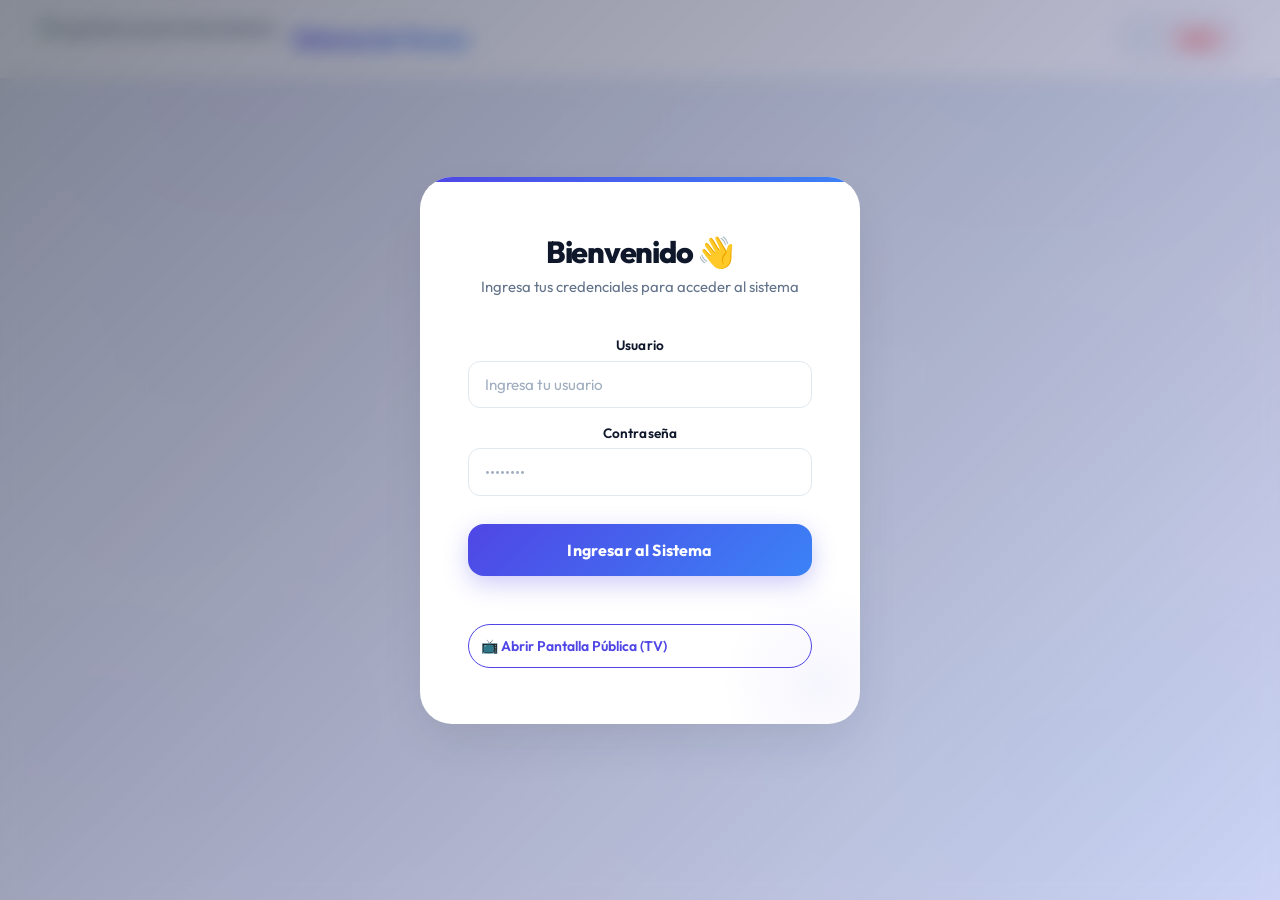
==== commit 53e64d24: "Add files via upload" ====
--- a/index.html
+++ b/index.html
@@ -5,7 +5,8 @@
   <meta charset="UTF-8">
   <meta name="viewport" content="width=device-width, initial-scale=1.0">
   <title>Sistema de Turnos - Renovación Montufareña</title>
-  <meta name="description" content="Sistema de gestión de turnos médicos para la Unidad de Salud Renovación Montufareña">
+  <meta name="description"
+    content="Sistema de gestión de turnos médicos para la Unidad de Salud Renovación Montufareña">
 
   <!-- Supabase SDK -->
   <script src="https://cdn.jsdelivr.net/npm/@supabase/supabase-js@2"></script>
@@ -43,8 +44,11 @@
         <button id="btnIngresar" class="btn-large" style="margin-top: 1.75rem;" onclick="app.iniciarSesion()">
           Ingresar al Sistema
         </button>
-        <div style="text-align: center; margin-top: 1.5rem; padding-top: 1.5rem; border-top: 1px solid var(--border-color);">
-          <button class="btn-action" style="background: transparent; border: 1.5px solid var(--primary); color: var(--primary); width: 100%; padding: 0.75rem;" onclick="app.abrirModoTV()">📺 Abrir Pantalla Pública (TV)</button>
+        <div
+          style="text-align: center; margin-top: 1.5rem; padding-top: 1.5rem; border-top: 1px solid var(--border-color);">
+          <button class="btn-action"
+            style="background: transparent; border: 1.5px solid var(--primary); color: var(--primary); width: 100%; padding: 0.75rem;"
+            onclick="app.abrirModoTV()">📺 Abrir Pantalla Pública (TV)</button>
         </div>
       </div>
     </div>
@@ -72,9 +76,11 @@
        ===================================================== -->
   <nav class="main-nav" id="mainNav" style="display: none;">
     <div class="nav-container">
-      <button class="nav-item active" id="navBtnPrincipal" onclick="app.restaurarVistaSegunRol()">🏠 Panel Principal</button>
+      <button class="nav-item active" id="navBtnPrincipal" onclick="app.restaurarVistaSegunRol()">🏠 Panel
+        Principal</button>
       <button class="nav-item" id="navBtnHistoria" onclick="app.abrirHistoriaClinica()">📖 Historia Clínica</button>
-      <button class="nav-item" id="navBtnDashboard" onclick="app.abrirDashboard()" style="display: none;">📊 Dashboard</button>
+      <button class="nav-item" id="navBtnDashboard" onclick="app.abrirDashboard()" style="display: none;">📊
+        Dashboard</button>
     </div>
   </nav>
 
@@ -84,21 +90,33 @@
   <main>
 
     <!-- VISTA: Pantalla Pública (TV) -->
-    <div id="view-tv" class="view" style="padding: 0; max-width: 100%; margin: -2rem;">
-      <div style="height: calc(100vh - 80px); background: #0f172a; display: flex; align-items: center; justify-content: center; flex-direction: column; position: relative; overflow: hidden;">
-        <div style="position: absolute; top: 0; left: 0; right: 0; background: linear-gradient(135deg, var(--primary), #0369a1); color: white; padding: 1.5rem; text-align: center; font-size: 1.8rem; font-weight: 800; letter-spacing: 2px; box-shadow: 0 4px 20px rgba(0,0,0,0.5);">
+    <div id="view-tv" class="view"
+      style="position: fixed; inset: 0; z-index: 9999; background: #0f172a; margin: 0; padding: 0; max-width: none;">
+      <div style="height: 100vh; width: 100vw; display: flex; flex-direction: column; overflow: hidden;">
+
+        <div
+          style="background: linear-gradient(135deg, var(--primary), #0369a1); color: white; padding: 1.5rem; text-align: center; font-size: 1.8rem; font-weight: 800; letter-spacing: 2px; box-shadow: 0 4px 20px rgba(0,0,0,0.5); position: relative; z-index: 10;">
           SISTEMA DE TURNOS - RENOVACIÓN MONTUFAREÑA
-          <button onclick="app.cerrarModoTV()" style="position:absolute; right: 1.5rem; top: 1.5rem; background: rgba(255,255,255,0.2); border: none; color: white; padding: 0.5rem 1rem; border-radius: 8px; cursor: pointer; font-family: inherit; font-weight: bold; font-size: 0.9rem;">✕ Cerrar TV</button>
-        </div>
-        <div id="tvContent" style="display: flex; flex-direction: column; align-items: center; justify-content: center; text-align: center; width: 100%; padding: 2rem;">
+          <button onclick="app.cerrarModoTV()"
+            style="position:absolute; right: 1.5rem; top: 50%; transform: translateY(-50%); background: rgba(255,255,255,0.2); border: none; color: white; padding: 0.5rem 1rem; border-radius: 8px; cursor: pointer; font-family: inherit; font-weight: bold; font-size: 0.9rem;">✕
+            Cerrar TV</button>
+        </div>
+
+        <div id="tvContent"
+          style="flex: 1; display: flex; flex-direction: column; align-items: center; justify-content: center; text-align: center; padding: 2rem; overflow-y: auto;">
           <div style="font-size: 2.5rem; color: #64748b; font-weight: 600;">Esperando llamados...</div>
         </div>
-        <div style="position: absolute; bottom: 0; left: 0; right: 0; background: rgba(15, 23, 42, 0.95); padding: 1.5rem 2rem; border-top: 1px solid rgba(255,255,255,0.1); backdrop-filter: blur(10px);">
-          <h3 style="color: #94a3b8; margin-bottom: 1rem; font-size: 1.1rem; text-transform: uppercase; letter-spacing: 1px;">Últimos Llamados</h3>
-          <div id="tvUltimosLlamados" style="display: flex; gap: 1.5rem; overflow-x: hidden;">
-             <!-- items -->
-          </div>
-        </div>
+
+        <div
+          style="background: rgba(15, 23, 42, 0.95); padding: 1.5rem 2rem; border-top: 1px solid rgba(255,255,255,0.1); backdrop-filter: blur(10px); z-index: 10;">
+          <h3
+            style="color: #94a3b8; margin-bottom: 1rem; font-size: 1.1rem; text-transform: uppercase; letter-spacing: 1px;">
+            Últimos Llamados</h3>
+          <div id="tvUltimosLlamados" style="display: flex; gap: 1.5rem; overflow-x: auto;">
+            <!-- items -->
+          </div>
+        </div>
+
       </div>
     </div>
 
@@ -111,7 +129,8 @@
         <div class="form-grid">
           <div class="form-group">
             <label for="pacienteCedula">Número de Cédula</label>
-            <input type="text" id="pacienteCedula" placeholder="Ej: 100xxxxxxx" onblur="app.buscarPacienteExistente()" autofocus>
+            <input type="text" id="pacienteCedula" placeholder="Ej: 100xxxxxxx" onblur="app.buscarPacienteExistente()"
+              autofocus>
             <div id="cedulaFeedback" style="font-size: 0.8rem; margin-top: 0.3rem; display: none;"></div>
           </div>
 
@@ -137,22 +156,27 @@
             </select>
           </div>
 
-          <div class="form-group full-width" style="background: rgba(0,0,0,0.02); padding: 1rem; border: 1px solid var(--border); border-radius: var(--radius-md);">
-            <label style="margin-bottom: 0.8rem; font-weight: 700; color: var(--text-dark);">¿Cuándo es la consulta?</label>
+          <div class="form-group full-width"
+            style="background: rgba(0,0,0,0.02); padding: 1rem; border: 1px solid var(--border); border-radius: var(--radius-md);">
+            <label style="margin-bottom: 0.8rem; font-weight: 700; color: var(--text-dark);">¿Cuándo es la
+              consulta?</label>
             <div style="display: flex; gap: 1.5rem; flex-wrap: wrap;">
               <label class="excel-radio-opt" style="flex:1;">
-                <input type="radio" name="tipo_turno" value="hoy" checked onchange="document.getElementById('fechaCitaContainer').style.display='none'">
+                <input type="radio" name="tipo_turno" value="hoy" checked
+                  onchange="document.getElementById('fechaCitaContainer').style.display='none'">
                 <div class="excel-radio-dot"></div>
                 <span class="excel-radio-label">Para Hoy (Sala de Espera)</span>
               </label>
               <label class="excel-radio-opt" style="flex:1;">
-                <input type="radio" name="tipo_turno" value="programado" onchange="document.getElementById('fechaCitaContainer').style.display='block'">
+                <input type="radio" name="tipo_turno" value="programado"
+                  onchange="document.getElementById('fechaCitaContainer').style.display='block'">
                 <div class="excel-radio-dot"></div>
                 <span class="excel-radio-label">Cita Futura (Agendar)</span>
               </label>
             </div>
-            
-            <div id="fechaCitaContainer" style="display: none; margin-top: 1rem; border-top: 1px dashed var(--border); padding-top: 1rem;">
+
+            <div id="fechaCitaContainer"
+              style="display: none; margin-top: 1rem; border-top: 1px dashed var(--border); padding-top: 1rem;">
               <label for="pacienteFechaCita">Fecha y Hora Programada</label>
               <input type="datetime-local" id="pacienteFechaCita">
             </div>
@@ -173,7 +197,8 @@
         <div class="card-header">
           <h2>Pacientes Registrados</h2>
           <div class="card-header-actions">
-            <button onclick="app.descargarExcel()" class="btn-action" style="background: var(--success);">📥 Excel</button>
+            <button onclick="app.descargarExcel()" class="btn-action" style="background: var(--success);">📥
+              Excel</button>
           </div>
         </div>
         <ul class="patient-list" id="turneroHistoryList">
@@ -194,7 +219,8 @@
             <button onclick="app.cargarAgenda()" class="btn-action">🔄 Actualizar</button>
           </div>
         </div>
-        <p style="margin-bottom: 1rem; color: var(--text-muted); font-size: 0.9rem;">Pacientes programados para atención futura. Puedes enviarlos a la sala de espera cuando lleguen.</p>
+        <p style="margin-bottom: 1rem; color: var(--text-muted); font-size: 0.9rem;">Pacientes programados para atención
+          futura. Puedes enviarlos a la sala de espera cuando lleguen.</p>
         <ul class="patient-list" id="agendaList">
           <li>
             <div class="state-empty">
@@ -213,18 +239,19 @@
         <div class="big-number" id="currentTriajeNumber">--</div>
         <div class="patient-name-display" id="currentTriajeName">Esperando pacientes...</div>
       </div>
-
+      f
       <div class="card">
         <div class="card-header">
           <h2>Cola de Recepción</h2>
           <div class="card-header-actions">
-            <button onclick="app.descargarExcel()" class="btn-action" style="background: var(--success);">📥 Excel</button>
+            <button onclick="app.descargarExcel()" class="btn-action" style="background: var(--success);">📥
+              Excel</button>
             <button onclick="app.cargarPacientesTriaje()" class="btn-action">🔄 Actualizar</button>
           </div>
         </div>
 
-        <input type="text" class="search-input" id="inputFiltroTriaje"
-          onkeyup="app.filtrarTriaje()" placeholder="Buscar por nombre, cédula o área...">
+        <input type="text" class="search-input" id="inputFiltroTriaje" onkeyup="app.filtrarTriaje()"
+          placeholder="Buscar por nombre, cédula o área...">
 
         <ul class="patient-list" id="triajeList">
           <li>
@@ -241,7 +268,8 @@
     <div id="view-formTriaje" class="view">
       <div class="card">
         <h2>🩺 Registro de Signos Vitales</h2>
-        <h3 id="triajePacienteName" style="font-size:1.1rem; color:var(--text-muted); font-weight:600; margin-bottom:1.75rem;">
+        <h3 id="triajePacienteName"
+          style="font-size:1.1rem; color:var(--text-muted); font-weight:600; margin-bottom:1.75rem;">
           Paciente:
         </h3>
 
@@ -303,13 +331,14 @@
         <div class="card-header">
           <h2>Lista de Espera</h2>
           <div class="card-header-actions">
-            <button onclick="app.descargarExcel()" class="btn-action" style="background: var(--success);">📥 Excel</button>
+            <button onclick="app.descargarExcel()" class="btn-action" style="background: var(--success);">📥
+              Excel</button>
             <button onclick="app.cargarPacientesArea()" class="btn-action">🔄 Actualizar</button>
           </div>
         </div>
-        
-        <input type="text" class="search-input" id="inputFiltroDoctor"
-          onkeyup="app.filtrarDoctor()" placeholder="Buscar por nombre o cédula...">
+
+        <input type="text" class="search-input" id="inputFiltroDoctor" onkeyup="app.filtrarDoctor()"
+          placeholder="Buscar por nombre o cédula...">
 
         <ul class="patient-list" id="patientList">
           <li>
@@ -326,7 +355,8 @@
     <div id="view-formConsulta" class="view">
       <div class="card">
         <h2>👨‍⚕️ Consulta Médica</h2>
-        <h3 id="consultaPacienteName" style="font-size:1.1rem; color:var(--text-muted); font-weight:600; margin-bottom:1.75rem;">
+        <h3 id="consultaPacienteName"
+          style="font-size:1.1rem; color:var(--text-muted); font-weight:600; margin-bottom:1.75rem;">
           Paciente:
         </h3>
 
@@ -334,114 +364,144 @@
 
         <div id="formConsultaContent">
           <div class="card-section">
-          <h3>👤 Datos del Paciente</h3>
-          <p style="font-size: 0.85rem; color: var(--text-muted); margin-bottom: 1rem; margin-top: -0.8rem;">Puedes modificar los datos registrados en recepción si hay algún error.</p>
+            <h3>👤 Datos del Paciente</h3>
+            <p style="font-size: 0.85rem; color: var(--text-muted); margin-bottom: 1rem; margin-top: -0.8rem;">Puedes
+              modificar los datos registrados en recepción si hay algún error.</p>
+            <div class="form-grid">
+              <div class="form-group full-width">
+                <label>Nombres y Apellidos</label>
+                <input type="text" id="consNombre">
+              </div>
+              <div class="form-group">
+                <label>Cédula</label>
+                <input type="text" id="consCedula">
+              </div>
+              <div class="form-group">
+                <label>Celular</label>
+                <input type="tel" id="consCelular">
+              </div>
+              <div class="form-group full-width">
+                <label>Dirección</label>
+                <input type="text" id="consDireccion">
+              </div>
+            </div>
+          </div>
+
+          <div class="card-section"
+            style="background: rgba(14, 165, 233, 0.05); border-color: rgba(14, 165, 233, 0.2);">
+            <h3>🩺 Signos Vitales (Triaje)</h3>
+            <p style="font-size: 0.85rem; color: var(--text-muted); margin-bottom: 1rem; margin-top: -0.8rem;">Puedes
+              modificar estos valores si es necesario.</p>
+            <div class="form-grid" style="grid-template-columns: repeat(auto-fill, minmax(140px, 1fr));">
+              <div class="form-group">
+                <label>Edad</label>
+                <input type="number" id="consEdad">
+              </div>
+              <div class="form-group">
+                <label>Peso</label>
+                <input type="text" id="consPeso">
+              </div>
+              <div class="form-group">
+                <label>Estatura</label>
+                <input type="text" id="consEstatura">
+              </div>
+              <div class="form-group">
+                <label>Presión Art.</label>
+                <input type="text" id="consPresion">
+              </div>
+              <div class="form-group">
+                <label>Temp.</label>
+                <input type="text" id="consTemperatura">
+              </div>
+              <div class="form-group">
+                <label>Frec. Card.</label>
+                <input type="text" id="consFrecuencia">
+              </div>
+              <div class="form-group">
+                <label>Sat. O₂</label>
+                <input type="text" id="consSaturacion">
+              </div>
+            </div>
+          </div>
+
           <div class="form-grid">
             <div class="form-group full-width">
-              <label>Nombres y Apellidos</label>
-              <input type="text" id="consNombre">
-            </div>
-            <div class="form-group">
-              <label>Cédula</label>
-              <input type="text" id="consCedula">
-            </div>
-            <div class="form-group">
-              <label>Celular</label>
-              <input type="tel" id="consCelular">
-            </div>
+              <label for="consDiagnostico">Estado o Problemas del Paciente (Diagnóstico)</label>
+              <textarea id="consDiagnostico" rows="4"
+                placeholder="Describe los síntomas, diagnóstico y observaciones..."></textarea>
+            </div>
+
             <div class="form-group full-width">
-              <label>Dirección</label>
-              <input type="text" id="consDireccion">
-            </div>
-          </div>
-        </div>
-
-        <div class="card-section" style="background: rgba(14, 165, 233, 0.05); border-color: rgba(14, 165, 233, 0.2);">
-          <h3>🩺 Signos Vitales (Triaje)</h3>
-          <p style="font-size: 0.85rem; color: var(--text-muted); margin-bottom: 1rem; margin-top: -0.8rem;">Puedes modificar estos valores si es necesario.</p>
-          <div class="form-grid" style="grid-template-columns: repeat(auto-fill, minmax(140px, 1fr));">
-            <div class="form-group">
-              <label>Edad</label>
-              <input type="number" id="consEdad">
-            </div>
-            <div class="form-group">
-              <label>Peso</label>
-              <input type="text" id="consPeso">
-            </div>
-            <div class="form-group">
-              <label>Estatura</label>
-              <input type="text" id="consEstatura">
-            </div>
-            <div class="form-group">
-              <label>Presión Art.</label>
-              <input type="text" id="consPresion">
-            </div>
-            <div class="form-group">
-              <label>Temp.</label>
-              <input type="text" id="consTemperatura">
-            </div>
-            <div class="form-group">
-              <label>Frec. Card.</label>
-              <input type="text" id="consFrecuencia">
-            </div>
-            <div class="form-group">
-              <label>Sat. O₂</label>
-              <input type="text" id="consSaturacion">
-            </div>
-          </div>
-        </div>
-
-        <div class="form-grid">
-          <div class="form-group full-width">
-            <label for="consDiagnostico">Estado o Problemas del Paciente (Diagnóstico)</label>
-            <textarea id="consDiagnostico" rows="4" placeholder="Describe los síntomas, diagnóstico y observaciones..."></textarea>
-          </div>
-          
-          <div class="form-group full-width">
-            <label for="consReceta">Receta Médica (Opcional)</label>
-            <textarea id="consReceta" rows="4" placeholder="Escribe los medicamentos e indicaciones... (Si llenas esto, el paciente será enviado a Farmacia)"></textarea>
-          </div>
-        </div>
-
-        <div id="farmaciaControls" style="display: none; margin-top: 1.5rem; padding-top: 1.5rem; border-top: 1px solid var(--border); width: 100%;">
-          <h3 style="margin-bottom: 1rem; color: var(--text-dark); font-size: 1.1rem;">Control de Entrega (Farmacia)</h3>
-          <div style="display: flex; gap: 1rem; margin-bottom: 1.5rem; flex-wrap: wrap;">
-            <label class="excel-radio-opt" style="flex:1;">
-              <input type="radio" name="estado_entrega" value="Completo" checked>
-              <div class="excel-radio-dot"></div>
-              <span class="excel-radio-label">Entregado Completo</span>
-            </label>
-            <label class="excel-radio-opt" style="flex:1;">
-              <input type="radio" name="estado_entrega" value="Parcial">
-              <div class="excel-radio-dot"></div>
-              <span class="excel-radio-label">Entregado Parcial</span>
-            </label>
-            <label class="excel-radio-opt" style="flex:1;">
-              <input type="radio" name="estado_entrega" value="Sin Stock">
-              <div class="excel-radio-dot"></div>
-              <span class="excel-radio-label">Sin Stock</span>
-            </label>
-          </div>
-          <div class="form-group full-width">
-            <label for="farmaciaNotas">Notas / Observaciones de Farmacia</label>
-            <textarea id="farmaciaNotas" rows="2" placeholder="Ej: No hubo paracetamol de 500mg..."></textarea>
-          </div>
-        </div>
-
-          <button id="btnGuardarConsulta" class="btn-large btn-success" onclick="app.guardarConsulta()" style="margin-top: 1.5rem;">
+              <label for="consReceta">Receta Médica (Opcional)</label>
+              <textarea id="consReceta" rows="4"
+                placeholder="Escribe los medicamentos e indicaciones... (Si llenas esto, el paciente será enviado a Farmacia)"></textarea>
+            </div>
+          </div>
+
+          <div id="farmaciaControls"
+            style="display: none; margin-top: 1.5rem; padding-top: 1.5rem; border-top: 1px solid var(--border); width: 100%;">
+            <h3 style="margin-bottom: 1rem; color: var(--text-dark); font-size: 1.1rem;">Control de Entrega (Farmacia)
+            </h3>
+            <div style="display: flex; gap: 1rem; margin-bottom: 1.5rem; flex-wrap: wrap;">
+              <label class="excel-radio-opt" style="flex:1;">
+                <input type="radio" name="estado_entrega" value="Completo" checked>
+                <div class="excel-radio-dot"></div>
+                <span class="excel-radio-label">Entregado Completo</span>
+              </label>
+              <label class="excel-radio-opt" style="flex:1;">
+                <input type="radio" name="estado_entrega" value="Parcial">
+                <div class="excel-radio-dot"></div>
+                <span class="excel-radio-label">Entregado Parcial</span>
+              </label>
+              <label class="excel-radio-opt" style="flex:1;">
+                <input type="radio" name="estado_entrega" value="Sin Stock">
+                <div class="excel-radio-dot"></div>
+                <span class="excel-radio-label">Sin Stock</span>
+              </label>
+            </div>
+            <div class="form-group full-width">
+              <label for="farmaciaNotas">Notas / Observaciones de Farmacia</label>
+              <textarea id="farmaciaNotas" rows="2" placeholder="Ej: No hubo paracetamol de 500mg..."></textarea>
+            </div>
+          </div>
+
+          <div id="divDerivacionContainer" class="form-grid"
+            style="display: none; margin-top: 1.5rem; padding-top: 1.5rem; border-top: 1px dashed var(--primary); background: rgba(79, 70, 229, 0.03); border-radius: var(--radius-md); padding: 1.5rem;">
+            <div class="form-group full-width" style="margin-bottom: 0;">
+              <label for="consDerivacion"
+                style="color: var(--primary); font-weight: 700; display: flex; align-items: center; gap: 0.5rem;">
+                <span>🔄</span> Derivar Paciente a otra Área (Opcional)
+              </label>
+              <select id="consDerivacion" style="border-color: var(--primary);">
+                <option value="">-- No Derivar --</option>
+              </select>
+              <p style="font-size: 0.8rem; color: var(--text-muted); margin-top: 0.5rem; margin-bottom: 0;">Si
+                seleccionas un área, el paciente volverá a la sala de espera para ser atendido en la nueva especialidad.
+              </p>
+            </div>
+          </div>
+
+          <button id="btnGuardarConsulta" class="btn-large btn-success" onclick="app.guardarConsulta()"
+            style="margin-top: 1.5rem;">
             ✅ Finalizar Consulta
           </button>
-          <button class="btn-volver" onclick="app.mostrarVista('misPacientes')">← Volver a la Lista (Sin Guardar)</button>
+          <button class="btn-volver" onclick="app.mostrarVista('misPacientes')">← Volver a la Lista (Sin
+            Guardar)</button>
         </div>
 
         <div id="formConsultaSuccess" style="display: none; text-align: center; padding: 2rem 0;">
           <div style="font-size: 4rem; margin-bottom: 1rem;">💊</div>
           <h2 style="color: var(--success); margin-bottom: 0.5rem;">¡Receta Enviada a Farmacia!</h2>
           <p style="color: var(--text-muted); margin-bottom: 2rem;">Por favor, entrega este código al paciente:</p>
-          
-          <div style="background: var(--bg); border: 2px dashed var(--primary); border-radius: var(--radius-lg); padding: 2rem; margin-bottom: 2.5rem; display: inline-block; min-width: 250px;">
-            <div style="font-size: 1rem; text-transform: uppercase; letter-spacing: 2px; color: var(--text-muted); margin-bottom: 0.5rem;">CÓDIGO DE RECETA</div>
-            <div id="consultaCodigoGenerado" style="font-size: 4.5rem; font-weight: 800; color: var(--primary); letter-spacing: 4px; line-height: 1;">----</div>
+
+          <div
+            style="background: var(--bg); border: 2px dashed var(--primary); border-radius: var(--radius-lg); padding: 2rem; margin-bottom: 2.5rem; display: inline-block; min-width: 250px;">
+            <div
+              style="font-size: 1rem; text-transform: uppercase; letter-spacing: 2px; color: var(--text-muted); margin-bottom: 0.5rem;">
+              CÓDIGO DE RECETA</div>
+            <div id="consultaCodigoGenerado"
+              style="font-size: 4.5rem; font-weight: 800; color: var(--primary); letter-spacing: 4px; line-height: 1;">
+              ----</div>
           </div>
           <div style="display: flex; gap: 1rem; justify-content: center;">
             <button class="btn-large" style="background: var(--primary);" onclick="app.descargarRecetaPDF()">
@@ -452,9 +512,9 @@
             </button>
           </div>
 
-      </div>
-    </div>
-    <!-- Cierre de view-formConsulta -->
+        </div>
+      </div>
+      <!-- Cierre de view-formConsulta -->
     </div>
 
     <!-- VISTA: Historia Clinica -->
@@ -463,32 +523,37 @@
         <div class="card-header" style="margin-bottom:1rem;">
           <h2>📖 Historia Clínica</h2>
           <div class="card-header-actions">
-            <button class="btn-volver" onclick="app.restaurarVistaSegunRol()" style="margin-top: 0;">← Volver al Panel</button>
-          </div>
-        </div>
-        <p style="margin-bottom: 1.5rem;">Busca un paciente por su número de cédula o nombres completos para ver todo su historial de atenciones.</p>
+            <button class="btn-volver" onclick="app.restaurarVistaSegunRol()" style="margin-top: 0;">← Volver al
+              Panel</button>
+          </div>
+        </div>
+        <p style="margin-bottom: 1.5rem;">Busca un paciente por su número de cédula o nombres completos para ver todo su
+          historial de atenciones.</p>
 
         <div style="display: flex; gap: 1rem; align-items: flex-end; margin-bottom: 2rem;">
           <div class="form-group" style="flex: 1; margin-bottom: 0;">
             <label for="inputBuscarHistoria">Cédula o Nombres Completos</label>
-            <input type="text" id="inputBuscarHistoria" placeholder="Ej: 100xxxxxxx o Juan Pérez" onkeypress="if(event.key === 'Enter') app.buscarHistoriaClinica()">
-          </div>
-          <button class="btn-large btn-success" style="padding: 0.75rem 2rem; margin-bottom: 0; min-width: auto;" onclick="app.buscarHistoriaClinica()">
+            <input type="text" id="inputBuscarHistoria" placeholder="Ej: 100xxxxxxx o Juan Pérez"
+              onkeypress="if(event.key === 'Enter') app.buscarHistoriaClinica()">
+          </div>
+          <button class="btn-large btn-success"
+            style="padding: 0.75rem 2rem; margin-bottom: 0; min-width: auto; width: auto; white-space: nowrap;"
+            onclick="app.buscarHistoriaClinica()">
             🔍 Buscar
           </button>
         </div>
 
         <div id="historiaClinicaLoading" style="display: none; text-align: center; padding: 2rem;">
           <div class="state-empty animate-pulse">
-             <span class="state-empty-icon">⏳</span>
-             <span class="state-empty-text">Buscando historial médico...</span>
+            <span class="state-empty-icon">⏳</span>
+            <span class="state-empty-text">Buscando historial médico...</span>
           </div>
         </div>
 
         <div id="historiaClinicaEmpty" style="display: none; text-align: center; padding: 2rem;">
           <div class="state-empty">
-             <span class="state-empty-icon">📂</span>
-             <span class="state-empty-text">Realiza una búsqueda para ver el historial</span>
+            <span class="state-empty-icon">📂</span>
+            <span class="state-empty-text">Realiza una búsqueda para ver el historial</span>
           </div>
         </div>
 
@@ -504,10 +569,18 @@
         <div class="card-header" style="margin-bottom:1rem;">
           <h2>⚙️ Panel de Administración</h2>
           <div class="card-header-actions">
-            <button onclick="app.descargarExcel()" class="btn-action" style="background: var(--success);">📥 Excel Pacientes</button>
+            <button onclick="app.descargarExcel()" class="btn-action" style="background: var(--success);">📥 Excel
+              Pacientes</button>
+            <button onclick="app.iniciarNuevaBrigada()" class="btn-action"
+              style="background: linear-gradient(135deg, #dc2626, #b91c1c); color: white; font-weight: 700; border: none; box-shadow: 0 4px 14px rgba(220,38,38,0.4);">🚀
+              Nueva Brigada</button>
           </div>
         </div>
         <p>Gestiona el personal médico, de recepción y enfermería del sistema.</p>
+        <div id="brigadaInfoLabel"
+          style="margin-bottom: 1rem; padding: 0.75rem 1rem; background: var(--bg); border: 1.5px solid var(--border); border-radius: var(--radius-md); font-size: 0.9rem;">
+          📋 Brigada: <strong>Cargando...</strong>
+        </div>
 
         <div class="card-section">
           <h3>➕ Crear Nuevo Usuario</h3>
@@ -560,34 +633,57 @@
         <div class="card-header" style="margin-bottom:1rem;">
           <h2>📊 Panel de Estadísticas (Analytics)</h2>
           <div class="card-header-actions">
-            <button class="btn-action" style="background: var(--primary);" onclick="app.generarDashboard()">🔄 Refrescar</button>
-            <button class="btn-volver" onclick="app.restaurarVistaSegunRol()" style="margin-top: 0;">← Volver al Panel</button>
-          </div>
-        </div>
-        
-        <div style="display: grid; grid-template-columns: repeat(auto-fit, minmax(200px, 1fr)); gap: 1.5rem; margin-top: 1rem;">
-          <div style="background: var(--bg); border: 1.5px solid var(--border); padding: 1.5rem; border-radius: var(--radius-lg); text-align: center;">
-            <h3 style="color: var(--text-muted); margin-bottom: 0.5rem; font-size: 0.9rem; text-transform: uppercase; font-weight: 700;">Total Hoy</h3>
+            <button class="btn-action" style="background: var(--primary);" onclick="app.generarDashboard()">🔄
+              Refrescar</button>
+            <button class="btn-volver" onclick="app.restaurarVistaSegunRol()" style="margin-top: 0;">← Volver al
+              Panel</button>
+          </div>
+        </div>
+
+        <div
+          style="display: grid; grid-template-columns: repeat(auto-fit, minmax(200px, 1fr)); gap: 1.5rem; margin-top: 1rem;">
+          <div
+            style="background: var(--bg); border: 1.5px solid var(--border); padding: 1.5rem; border-radius: var(--radius-lg); text-align: center;">
+            <h3
+              style="color: var(--text-muted); margin-bottom: 0.5rem; font-size: 0.9rem; text-transform: uppercase; font-weight: 700;">
+              Total Hoy</h3>
             <div id="dashTotalPacientes" style="font-size: 2.5rem; font-weight: 800; color: var(--primary);">0</div>
           </div>
-          <div style="background: var(--bg); border: 1.5px solid var(--border); padding: 1.5rem; border-radius: var(--radius-lg); text-align: center;">
-            <h3 style="color: var(--text-muted); margin-bottom: 0.5rem; font-size: 0.9rem; text-transform: uppercase; font-weight: 700;">Atendidos</h3>
+          <div
+            style="background: var(--bg); border: 1.5px solid var(--border); padding: 1.5rem; border-radius: var(--radius-lg); text-align: center;">
+            <h3
+              style="color: var(--text-muted); margin-bottom: 0.5rem; font-size: 0.9rem; text-transform: uppercase; font-weight: 700;">
+              Atendidos</h3>
             <div id="dashTotalAtendidos" style="font-size: 2.5rem; font-weight: 800; color: var(--success);">0</div>
           </div>
-          <div style="background: var(--bg); border: 1.5px solid var(--border); padding: 1.5rem; border-radius: var(--radius-lg); text-align: center;">
-            <h3 style="color: var(--text-muted); margin-bottom: 0.5rem; font-size: 0.9rem; text-transform: uppercase; font-weight: 700;">En Espera</h3>
+          <div
+            style="background: var(--bg); border: 1.5px solid var(--border); padding: 1.5rem; border-radius: var(--radius-lg); text-align: center;">
+            <h3
+              style="color: var(--text-muted); margin-bottom: 0.5rem; font-size: 0.9rem; text-transform: uppercase; font-weight: 700;">
+              En Espera</h3>
             <div id="dashTotalEspera" style="font-size: 2.5rem; font-weight: 800; color: #f59e0b;">0</div>
           </div>
         </div>
 
-        <div style="display: grid; grid-template-columns: repeat(auto-fit, minmax(300px, 1fr)); gap: 2rem; margin-top: 2rem;">
-          <div style="background: var(--bg); border: 1.5px solid var(--border); padding: 1.5rem; border-radius: var(--radius-lg);">
-            <h3 style="color: var(--text-dark); margin-bottom: 1rem; text-align: center; font-size: 1.1rem; font-weight: 700;">Pacientes por Área</h3>
-            <canvas id="chartAreas"></canvas>
-          </div>
-          <div style="background: var(--bg); border: 1.5px solid var(--border); padding: 1.5rem; border-radius: var(--radius-lg);">
-            <h3 style="color: var(--text-dark); margin-bottom: 1rem; text-align: center; font-size: 1.1rem; font-weight: 700;">Estado General</h3>
-            <canvas id="chartEstados"></canvas>
+        <div
+          style="display: grid; grid-template-columns: repeat(auto-fit, minmax(300px, 1fr)); gap: 2rem; margin-top: 2rem;">
+          <div
+            style="background: var(--bg); border: 1.5px solid var(--border); padding: 1.5rem; border-radius: var(--radius-lg);">
+            <h3
+              style="color: var(--text-dark); margin-bottom: 1rem; text-align: center; font-size: 1.1rem; font-weight: 700;">
+              Pacientes por Área</h3>
+            <div style="position: relative; height: 300px;">
+              <canvas id="chartAreas"></canvas>
+            </div>
+          </div>
+          <div
+            style="background: var(--bg); border: 1.5px solid var(--border); padding: 1.5rem; border-radius: var(--radius-lg);">
+            <h3
+              style="color: var(--text-dark); margin-bottom: 1rem; text-align: center; font-size: 1.1rem; font-weight: 700;">
+              Estado General</h3>
+            <div style="position: relative; height: 300px;">
+              <canvas id="chartEstados"></canvas>
+            </div>
           </div>
         </div>
       </div>
--- a/style.css
+++ b/style.css
@@ -1279,3 +1279,24 @@
     margin: 4px 0;
   }
 }
+
+/* ============================================================
+   ANIMACIONES GLOBALES
+   ============================================================ */
+@keyframes slideUp {
+  from { opacity: 0; transform: translateY(30px) scale(0.96); }
+  to   { opacity: 1; transform: translateY(0) scale(1); }
+}
+
+@keyframes shake {
+  0%, 100% { transform: translateX(0); }
+  20%       { transform: translateX(-8px); }
+  40%       { transform: translateX(8px); }
+  60%       { transform: translateX(-5px); }
+  80%       { transform: translateX(5px); }
+}
+
+@keyframes pulse {
+  0%, 100% { opacity: 1; }
+  50%       { opacity: 0.6; }
+}
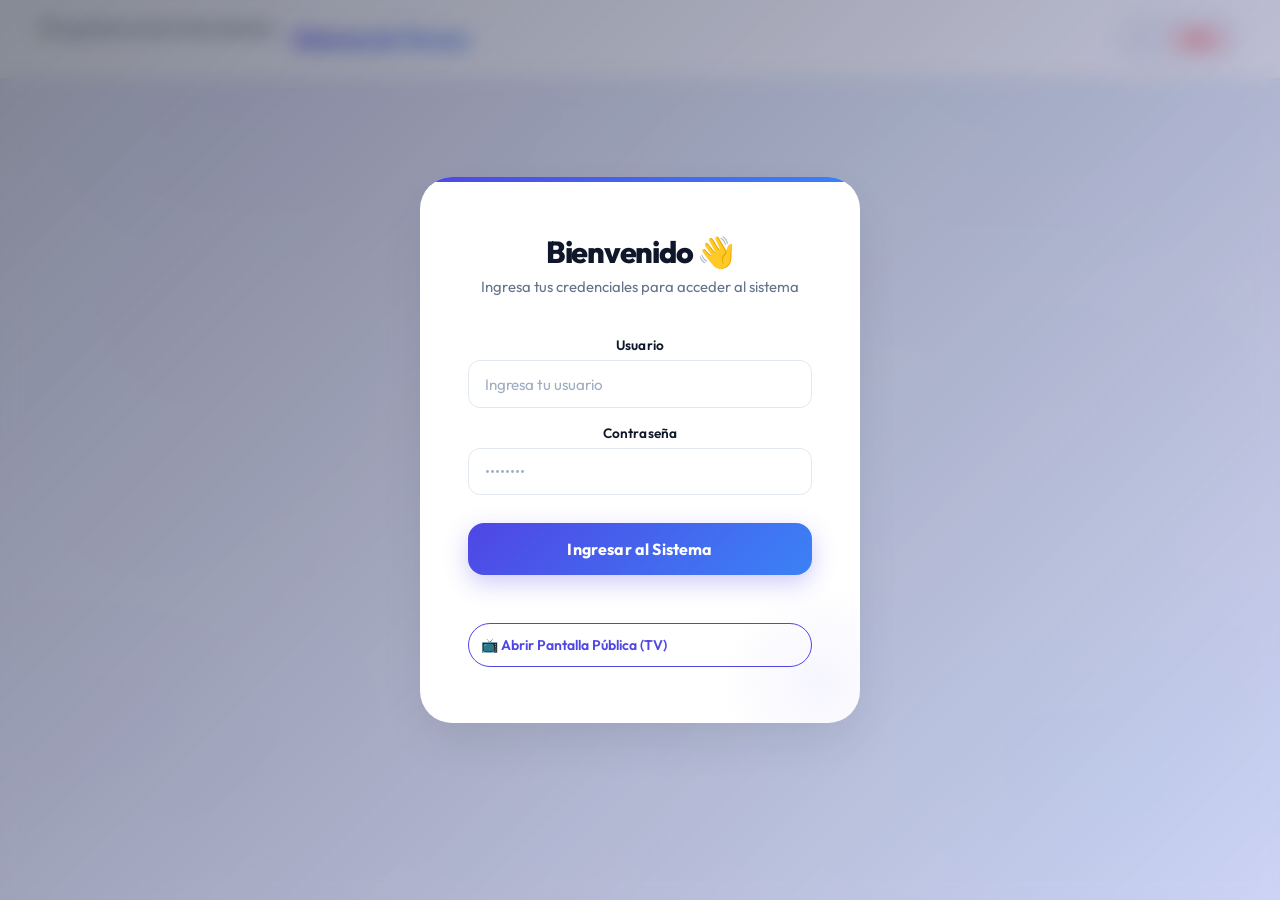
==== commit 8d956f17: "Add files via upload" ====
--- a/index.html
+++ b/index.html
@@ -129,8 +129,16 @@
         <div class="form-grid">
           <div class="form-group">
             <label for="pacienteCedula">Número de Cédula</label>
-            <input type="text" id="pacienteCedula" placeholder="Ej: 100xxxxxxx" onblur="app.buscarPacienteExistente()"
-              autofocus>
+            <div style="display: flex; gap: 0.5rem;">
+              <input type="text" id="pacienteCedula" placeholder="Ej: 100xxxxxxx"
+                onkeypress="if(event.key === 'Enter') app.buscarPacienteExistente()"
+                onblur="app.buscarPacienteExistente()" autofocus style="flex: 1; min-width: 0;">
+              <button class="btn-action"
+                style="background: var(--primary); padding: 0 1rem; margin: 0; min-width: auto; width: auto; white-space: nowrap;"
+                onclick="app.buscarPacienteExistente()">
+                🔍 Buscar
+              </button>
+            </div>
             <div id="cedulaFeedback" style="font-size: 0.8rem; margin-top: 0.3rem; display: none;"></div>
           </div>
 
